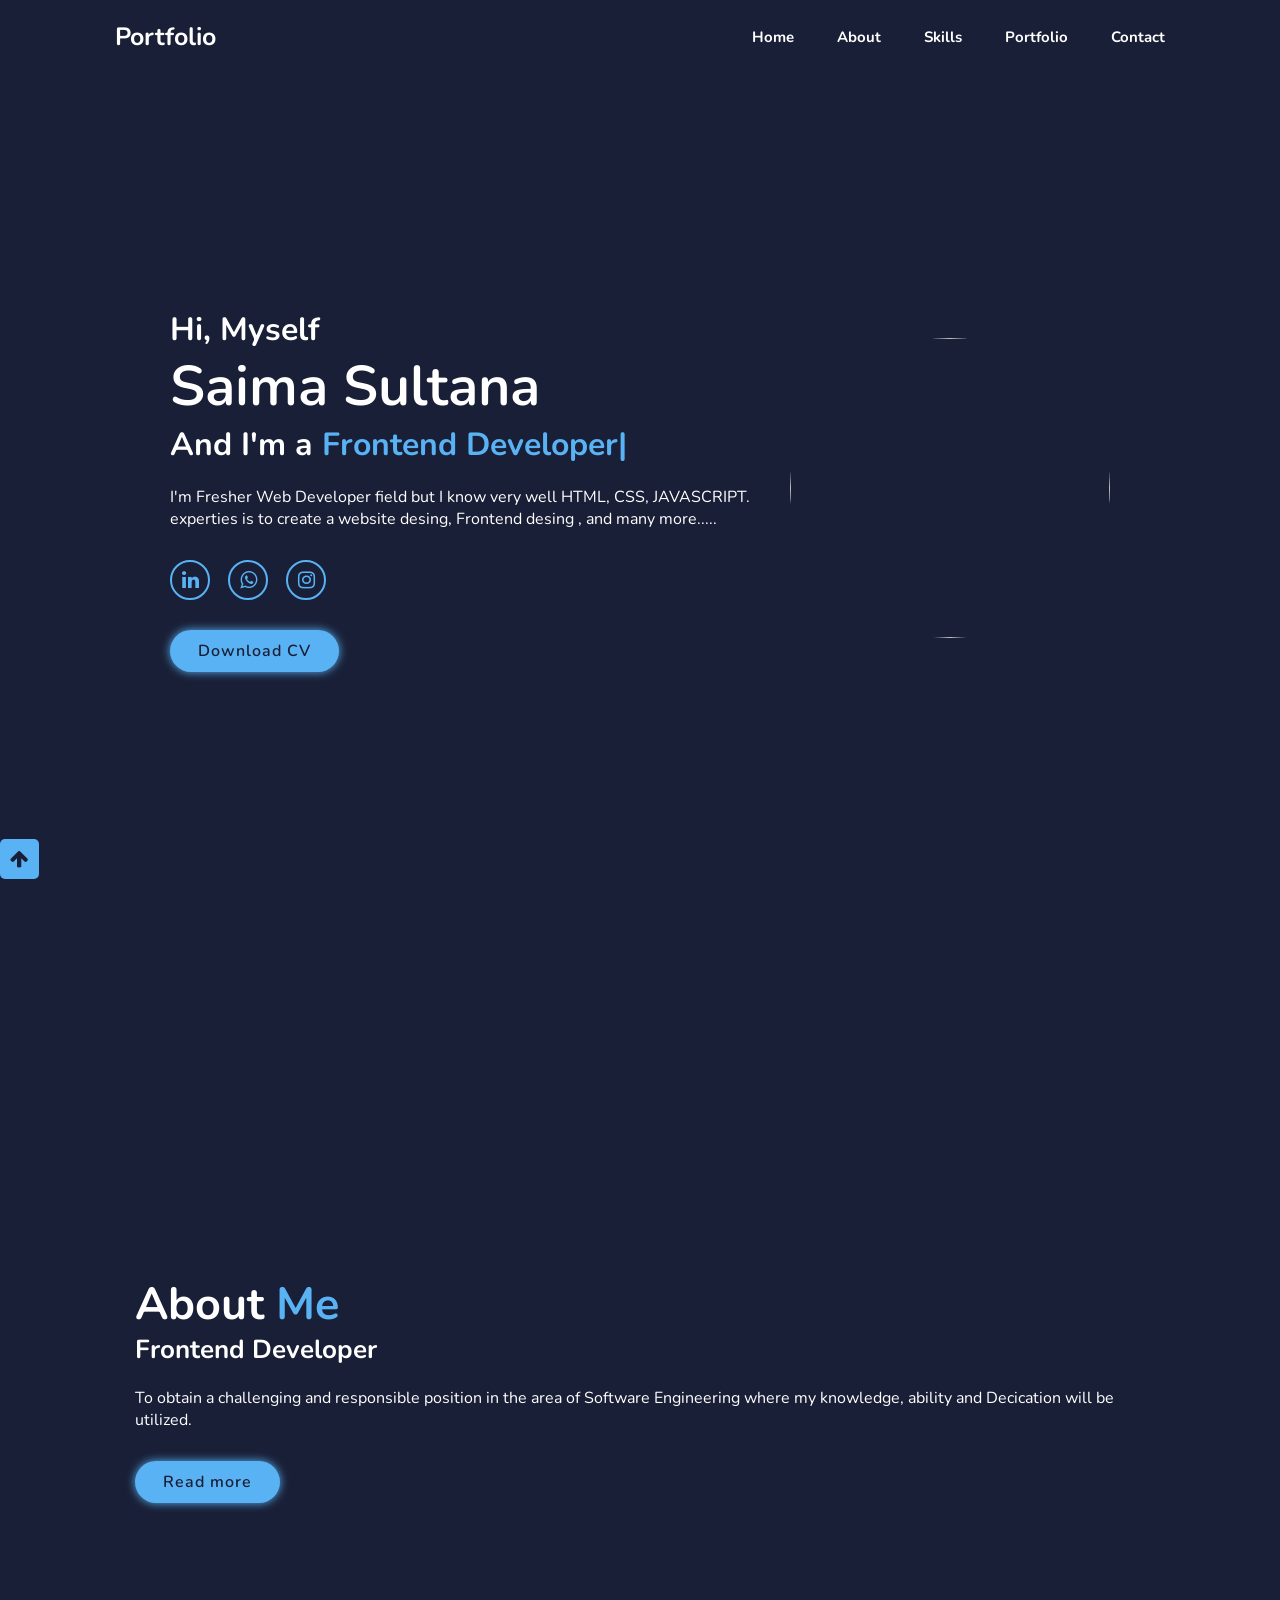
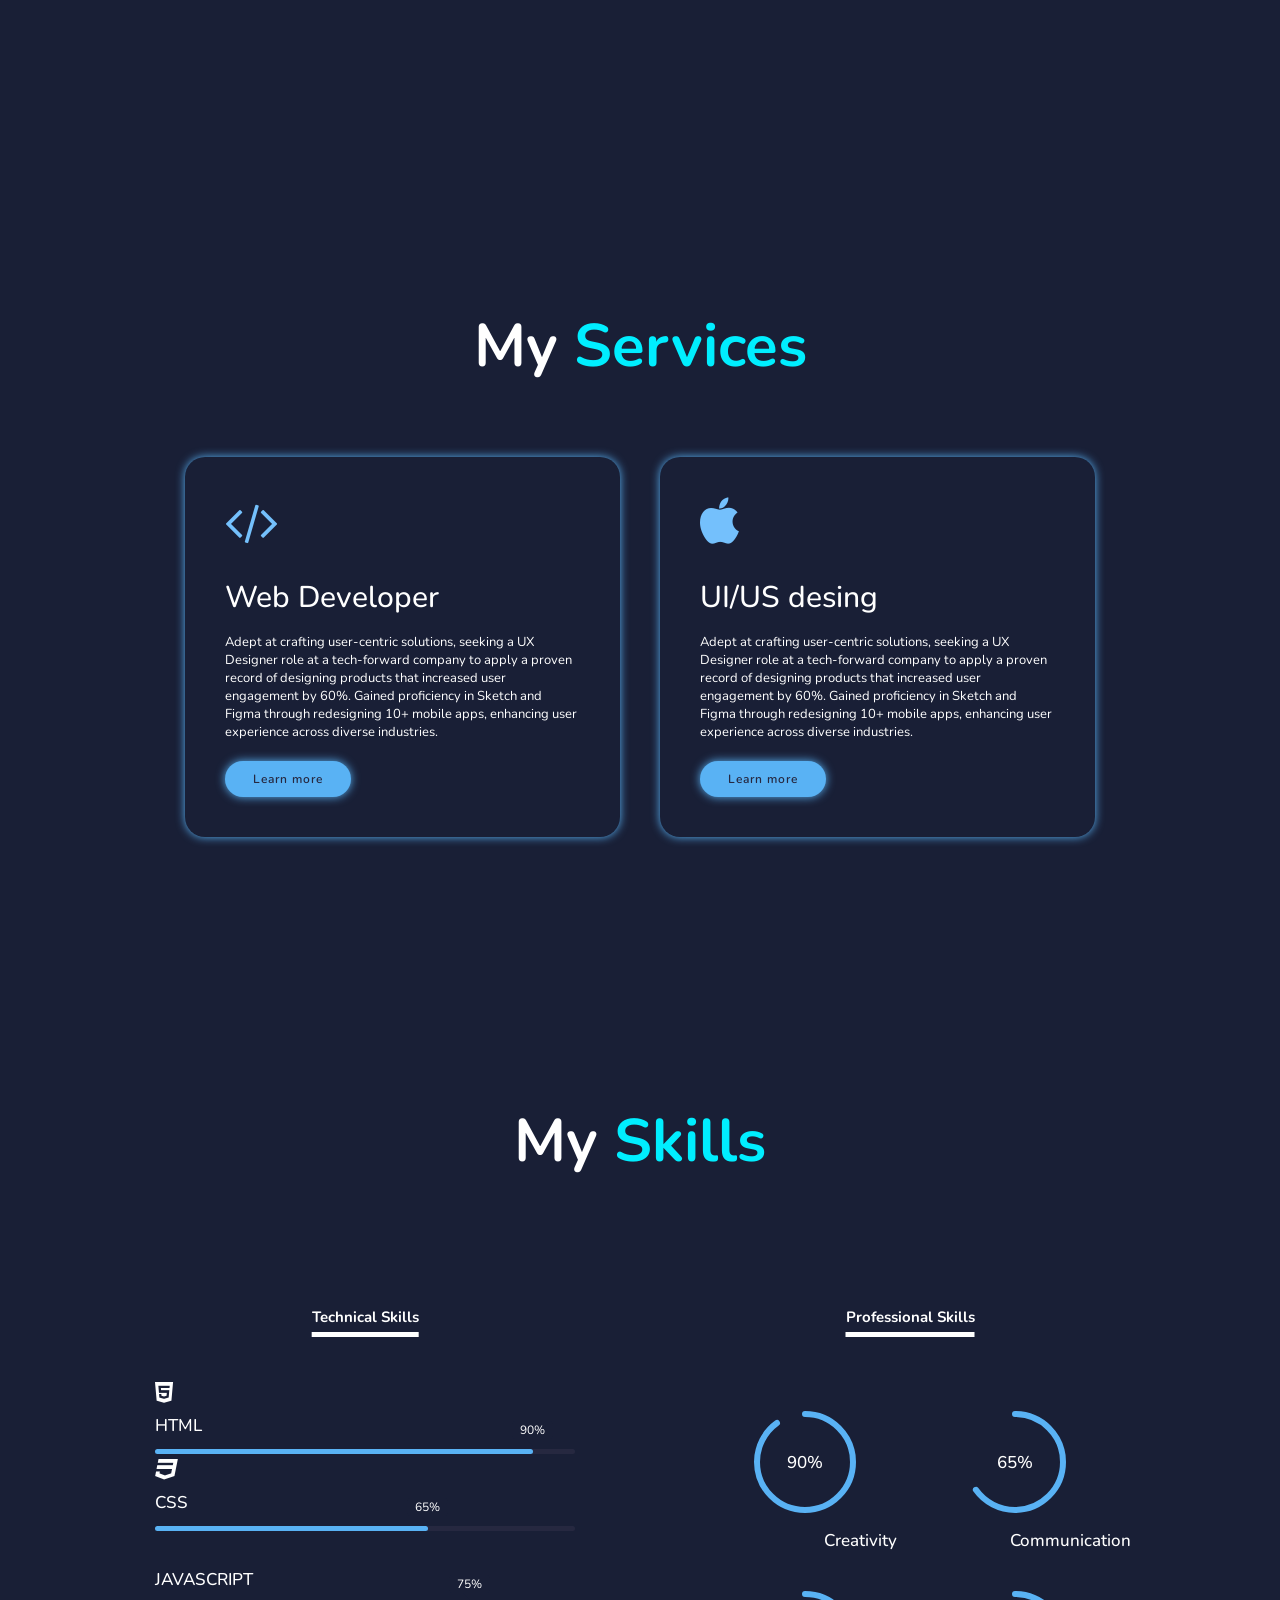
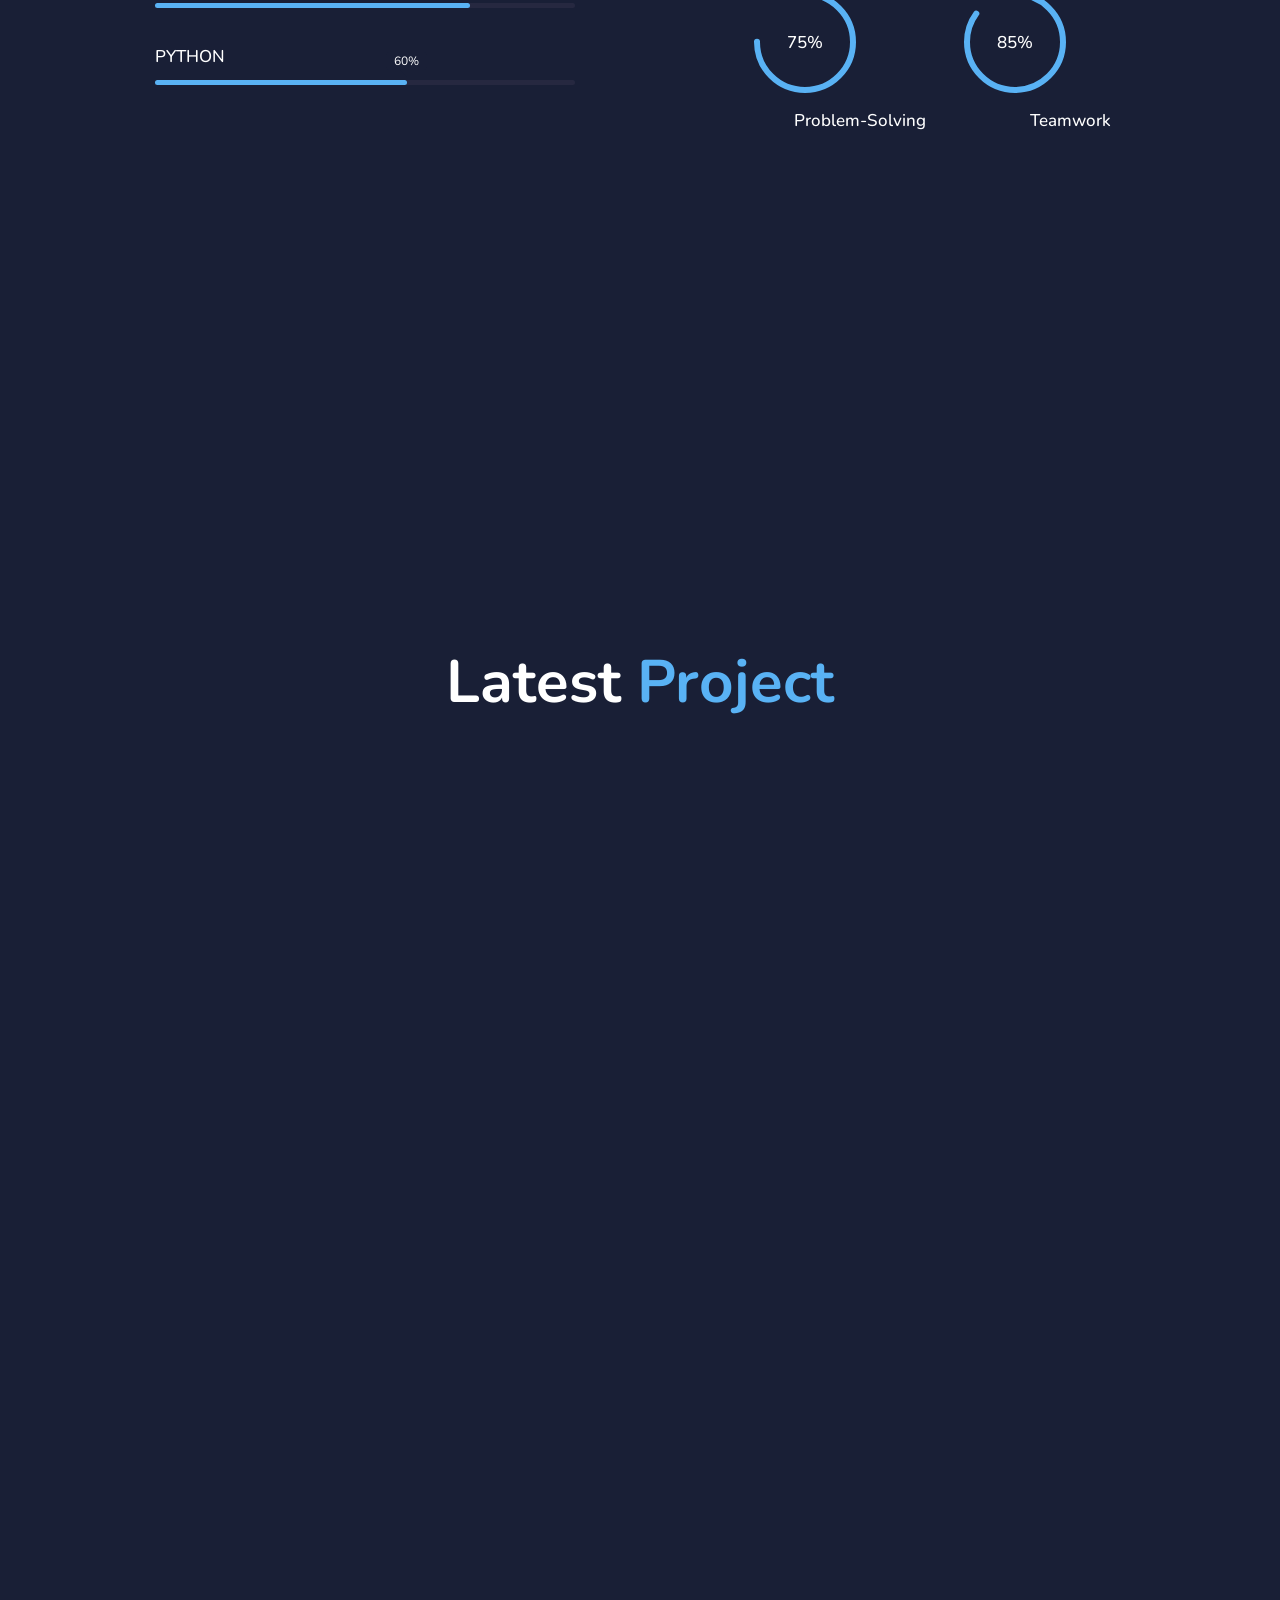
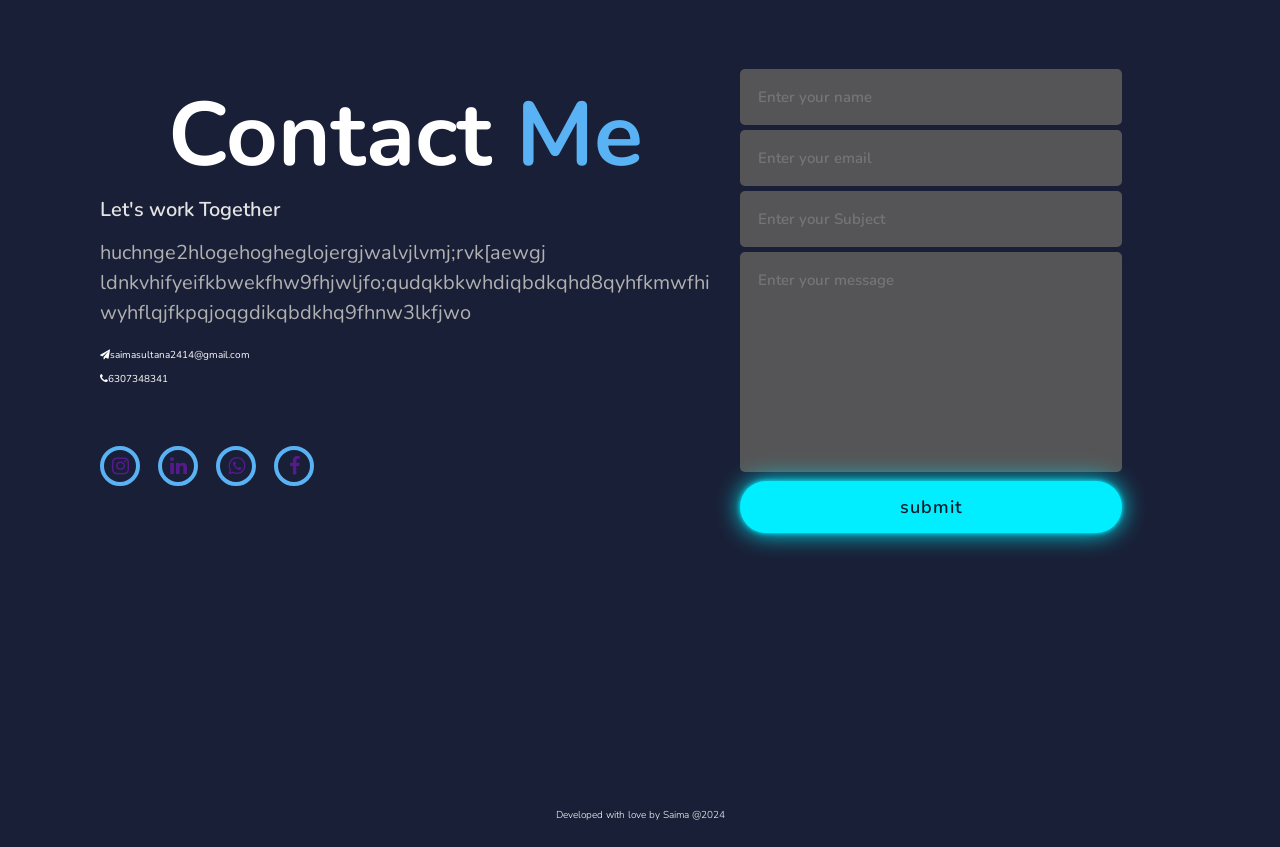
==== index.html @ 91953a27 "Add files via upload" ====
<!DOCTYPE html> 
<html lang="en">
<head>
    <meta charset="UTF-8">
    <meta name="viewport" content="width=device-width, initial-scale=1.0">
    <link rel="stylesheet" href="https://maxcdn.bootstrapcdn.com/font-awesome/4.7.0/css/font-awesome.min.css">
    <link rel="stylesheet" href="https://maxcdn.bootstrapcdn.com/font-awesome/4.7.0/css/font-awesome.min.css" integrity="sha512-Kc323vGBEqzTmouAECnVceyQqyqdsSiqLQISBL29aUW4U/M7pSPA/gEUZQqv1cwx4OnYxTxve5UMg5GT6L4JJg==" crossorigin="anonymous" referrerpolicy="no-referrer" />
    <link rel="stylesheet" href="style.css">
    <title>Personal Portfolio Website | @saimacoder</title>
</head>
<body>
    <header class="header">
        <a href="#" class="logo">Portfolio</a>
        <i class="fa fa-bars" aria-hidden="true" id="menu-icon"></i>

        <nav class="navbar">
            <a href="#home" class="active">Home</a>
            <a href="#about">About</a>
            <a href="#service">Skills</a>
            <a href="#portfolio">Portfolio</a>
            <a href="#contact">Contact</a>
        </nav>

    </header>
    
    <section class="home" id="home">
        <div class="home-content">
            <h3>Hi, Myself</h3>
            <h1>Saima Sultana</h1>
            <h3>And I'm a <span>Frontend Developer|</span></h3>
            <p>I'm Fresher Web Developer field but I know very well HTML, CSS, JAVASCRIPT.
            </br> experties is to create a website desing, Frontend desing , and many more.....</p>
            <div class="social-media">
                <a href="#"><i class="fa fa-linkedin" aria-hidden="true"></i></a>
                <a href="#"><i class="fa fa-whatsapp" aria-hidden="true"></i></a>
                <a href="#"><i class="fa fa-instagram" aria-hidden="true"></i></a>
            </div>
            <a href="#" class="btn">Download CV</a>

        </div>
        <div class="home-img">
            <img src="pic2.jpeg" alt="">

        </div>

    </section>
    <section class="about" id="about">
        <div class="about-img">
            <img src="pic2.jpeg" alt="">

        </div>

        <div class="about-content">
            <h2 class="heading">About <span>Me</span></h2>
            <h3>Frontend Developer</h3>
            <p>To obtain a challenging and responsible position in the area of Software Engineering  where my knowledge, ability  and Decication will be utilized.</p>
            <a href="#" class="btn">Read more </a>
        </div>
    </section>

    <section>
        <div class="service" id="service">
            <div class="container">
                <h1 class="sub-title">My <span>Services</span></h1>
                <div class="services-list">
                    <div>
                        <i class="fa fa-code" style="color: #74C0FC;"></i>
                        <h2>Web Developer</h2>
                        <p>Adept at crafting user-centric solutions, seeking a UX Designer role at a tech-forward company to apply a proven record of designing products that 
                            increased user engagement by 60%. Gained proficiency in Sketch and Figma through redesigning 10+ mobile apps, enhancing user experience across diverse industries.</p>
                            <a href="" class="read">Learn more</a>
                    </div>
                    <div>
                        <i class="fa fa-apple" style="color: #74C0FC;"></i>
                        <h2>UI/US desing</h2>
                        <p>Adept at crafting user-centric solutions, seeking a UX Designer role at a tech-forward company to apply a proven record of designing products that 
                            increased user engagement by 60%. Gained proficiency in Sketch and Figma through redesigning 10+ mobile apps, enhancing user experience across diverse industries.</p>
                            <a href="" class="read">Learn more</a>
                    </div>
                    <!--<div>
                        <i class="fa fa-apple" style="color: #74C0FC;"></i>
                        <h2>UI/US desing</h2>
                        <p>Adept at crafting user-centric solutions, seeking a UX Designer role at a tech-forward company to apply a proven record of designing products that 
                            increased user engagement by 60%. Gained proficiency in Sketch and Figma through redesigning 10+ mobile apps, enhancing user experience across diverse industries.</p>
                            <a href="" class="read">Learn more</a>
                    </div>-->

                </div>
            </div>
                     
        </div>
    </section>

       <h1 class="sub-title">My <span>Skills</span></h1>
    <section>
        <div class="container1" id="skill">
            <h1 class="heading1">Technical Skills</h1>
            <div class="Technical-bars">
                <div class="bar"><i class="fa fa-html5"></i>
                    <div class="info">
                        <span>HTML</span>
                    </div>
                    <div class="progress-line html">
                        <span></span>
                    </div>
                </div>
                <div class="bar"><i class="fa fa-css3"></i>
                    <div class="info">
                        <span>CSS</span>
                    </div>
                    <div class="progress-line css">
                        <span></span>
                    </div>
                </div>
                <div class="bar"><i class="fa fa-js"></i>
                    <div class="info">
                        <span>Javascript</span>
                    </div>
                    <div class="progress-line Javascript">
                        <span></span>
                    </div>
                </div>
                <div class="bar"><i class="fa fa-python"></i>
                    <div class="info">
                        <span>Python</span>
                    </div>
                    <div class="progress-line Python">
                        <span></span>
                    </div>
                </div>
            </div>
        </div>

        <div class="container1">
            <h1 class="heading1">Professional Skills</h1>
            <div class="radial-bars">
                <div class="radial-bar">
                    <svg x="0px" y="0px" viewBox="0 0 200 200">

                        <circle class="progress-bar" cx="100" cy="100" r="80"></circle>
                        <circle class="path path-1" cx="100" cy="100" r="80"></circle>
                    </svg>
                    <div class="percentage">90%</div>
                    <div class="text">Creativity</div>
                </div>
                <div class="radial-bar">
                    <svg x="0px" y="0px" viewBox="0 0 200 200">

                        <circle class="progress-bar" cx="100" cy="100" r="80"></circle>
                        <circle class="path path-2" cx="100" cy="100" r="80"></circle>
                    </svg>
                    <div class="percentage">65%</div>
                    <div class="text">Communication</div>
                </div>
                <div class="radial-bar">
                    <svg x="0px" y="0px" viewBox="0 0 200 200">

                        <circle class="progress-bar" cx="100" cy="100" r="80"></circle>
                        <circle class="path path-3" cx="100" cy="100" r="80"></circle>
                    </svg>
                    <div class="percentage">75%</div>
                    <div class="text">Problem-Solving</div>
                </div>
                <div class="radial-bar">
                    <svg x="0px" y="0px" viewBox="0 0 200 200">

                        <circle class="progress-bar" cx="100" cy="100" r="80"></circle>
                        <circle class="path path-4" cx="100" cy="100" r="80"></circle>
                    </svg>
                    <div class="percentage">85%</div>
                    <div class="text">Teamwork</div>
                </div>
            
            </div>
        </div>
       
    </section>
    <section>
    <div class="portfolio" id="project">
        <div class="main-text" id="project">
            <h2>Latest <span>Project</span></h2>

            <div class="portfolio-content">
                <div class="row">
                    <img src="13.jpg" alt="">
                    <div class="layer">
                        <h5>UI/UX Design</h5>
                        <p>Adept at crafting user-centric solutions, seeking a UX Designer role at a tech-forward company to apply a proven record of designing products that 
                            increased user engagement by 60%. Gained proficiency in Sketch and Figma through redesigning 10+ mobile apps, enhancing user experience across diverse industries</p>

                            <a href=""><i class="fa fa-external-link"  style="color: aliceblue;"></i></a>
                    </div>
                </div>
                <div class="row">
                    <img src="11.jpg" alt="">
                    <div class="layer">
                        <h5>UI/UX Design</h5>
                        <p>Adept at crafting user-centric solutions, seeking a UX Designer role at a tech-forward company to apply a proven record of designing products that 
                            increased user engagement by 60%. Gained proficiency in Sketch and Figma through redesigning 10+ mobile apps, enhancing user experience across diverse industries</p>

                            <a href=""><i class="fa fa-external-link"  style="color: aliceblue;"></i></a>
                    </div>
                </div>
                <div class="row">
                    <img src="13.jpg" alt="">
                    <div class="layer">
                        <h5>UI/UX Design</h5>
                        <p>Adept at crafting user-centric solutions, seeking a UX Designer role at a tech-forward company to apply a proven record of designing products that 
                            increased user engagement by 60%. Gained proficiency in Sketch and Figma through redesigning 10+ mobile apps, enhancing user experience across diverse industries</p>

                            <a href="#"><i class="fa fa-external-link"  style="color: aliceblue;"></i></a>
                    </div>
                </div>
            </div>
        </div>
    </div>
    </section>

    <section class="contact" id="contact">
        <div class="contact-text">
            <h2>Contact <span>Me</span></h2>
            <h4>Let's work Together</h4>
            <p>huchnge2hlogehogheglojergjwalvjlvmj;rvk[aewgj
                ldnkvhifyeifkbwekfhw9fhjwljfo;qudqkbkwhdiqbdkqhd8qyhfkmwfhi
                wyhflqjfkpqjoqgdikqbdkhq9fhnw3lkfjwo</p>
            <div class="contact-list">
                <li><i class="fa fa-paper-plane"></i>saimasultana2414@gmail.com</li>
                <li><i class="fa fa-phone"></i>6307348341</li>
            </div>
            <div class="contact-icons">
                <a href=""><i class="fa fa-instagram"></i></a>
                <a href=""><i class="fa fa-linkedin"></i></a>
                <a href=""><i class="fa fa-whatsapp"></i></a>
                <a href=""><i class="fa fa-facebook"></i></a>
            </div>
        </div>
        
        <div class="contact-form">
            <form action="">
                <input type="" placeholder="Enter your name" required>
                <input type="email" placeholder="Enter your email" required>

                <input type="" placeholder="Enter your Subject">
                <textarea name="" id="" cols="40" rows="10" placeholder="Enter your message"></textarea>
                <input type="submit" value="submit" class="send">
            </form>
        </div>

    </section>
    <div class="last-text">
        <p>Developed with love by Saima @2024</p>
    </div>
    <a href="#" class="top"><i class="fa fa-arrow-up"></i></a>


    <script src="main.js"></script>
</body>
</html>
---- style.css ----
@import url("https://fonts.googleapis.com/css2?family=Nunito:ital,wght@0,200..1000;1,200..1000&display=swap");

* {
  margin: 0;
  padding: 0;
  box-sizing: border-box;
  text-decoration: none;
  border: none;
  outline: none;
  scroll-behavior: smooth;
  font-family: "Nunito", sans-serif;
}

:root {
  --bg-color: #191f36;
  --snd-bg-color: #262840;
  --text-color: #fff;
  --main-color: #59b2f4;
}

html {
  font-size: 62.5%;
  overflow-x: hidden;
  scroll-behavior: smooth;
}

body {
  background: var(--bg-color);
  color: var(--text-color);
}

section {
  min-height: 100vh;
  padding: 10rem 9% 2rem;
}

.header {
  position: fixed;
  top: 0;
  left: 0;
  width: 100%;
  padding: 2rem 9%;
  background: var(--bg-color);
  display: flex;
  justify-content: space-between;
  align-items: center;
  z-index: 100;
}


.logo {
  font-size: 2.5rem;
  color: var(--text-color);
  font-weight: 700;
  cursor: default;
}

.navbar a {
  font-size: 1.5rem;
  color: var(--text-color);
  margin-left: 4rem;
  font-weight: 700;
}


.navbar a:hover,
.navbar a.active {
  color: var(--text-color);
}

#menu-icon {
  font-size: 3.6rem;
  color: var(--text-color);
  display: none;
}

.home {
  display: flex;
  justify-content: center;
  align-items: center;
}
.home-content h3 {
  font-size: 3.2rem;
  font-weight: 700;
}

.home-content h3:nth-of-type(2) {
  margin-bottom: 2rem;
}

span {
  color: var(--main-color);
}

.home-content h1 {
  font-size: 5.6rem;
  font-weight: 650;
  line-height: 1.3;
}

.home-img img {
  width: 25vw;
  height: 300px;
  animation: floatImage 4s ease-in-out infinite;
  border-radius: 50%;
}

@keyframes floatImage {
  0% {
    transform: translateY(0);
  }
  50% {
    transform: translateY(-2.4rem);
  }
  100% {
    transform: translateY(0);
  }
}

.home-content p {
  font-size: 1.6rem;
}

.social-media a {
  display: inline-flex;
  justify-content: center;
  align-items: center;
  width: 4rem;
  height: 4rem;
  background: transparent;
  border: 0.2rem solid var(--main-color);
  font-size: 2rem;
  border-radius: 50%;
  color: var(--main-color);
  margin: 3rem 1.5rem 3rem 0;
  transition: 0.5s ease;
}

.social-media a:hover {
  background: var(--main-color);
  color: var(--snd-bg-color);
  box-shadow: 0 0 1rem var(--main-color);
}

.btn {
  display: inline-block;
  padding: 1rem 2.8rem;
  background: var(--main-color);
  border-radius: 4rem;
  box-shadow: 0 0 1rem var(--main-color);
  font-size: 1.6rem;
  color: var(--bg-color);
  letter-spacing: 0.1rem;
  font-weight: 600;
  transition: 0.5s ease;
}

.btn:hover {
  box-shadow: none;
}

.about {
  display: flex;
  justify-content: center;
  align-items: center;
  gap: 2rem;
  background: var(--bg-color);
}
.about-img img {
  width: 35vw;
  box-shadow: 2rem;
  border-radius: 4rem;
}

.heading {
  text-align: center;
  font-size: 4.5rem;
}

.about-content h2 {
  text-align: left;
  line-height: 1.2;
}

.about-content h3 {
  font-size: 2.6rem;
}

.about-content p {
  font-size: 1.6rem;
  margin: 2rem 0 3rem;
}

#services{
  color: var(--bg-color);
  font-size: 20px;
  line-height: 1.4;
  margin-bottom: 1rem;
}

.sub-title{
  text-align: center;
  font-size: 60px;
  padding-bottom: 30px;
  
}
.sub-title span{
  color: #0ef;
}
.container{
  padding: 70px;
  padding-top: 5px;

}
.services-list{
  display: grid;
  grid-template-columns: repeat(auto-fit,minmax(250px,1fr));
  grid-gap: 40px;
  margin-top: 40px;
}
.services-list div{
  background-color: transparent;
  padding: 40px;
  font-size: 13px;
  font-weight: 13px;
  border-right: 10px;
  border-radius: 20px;
  transition: background 0.5s, transform 0.5s;
  box-shadow: 0 0 1rem var(--main-color);

}
.services-list div i{
  font-size: 50px;
  margin-bottom: 30px;
}
.services-list div h2{
  font-size: 30px;
  font-weight: 500;
  margin-bottom: 15px;
}
.services-list div a{
  text-decoration: none;
  color:var(--snd-bg-color);
  font-size: 12px;
  margin-top: 20px;
  display: inline-flex;;
}
.read{
  display: inline-block;
  padding: 1rem 2.8rem;
  background: var(--main-color);
  border-radius: 4rem;
  box-shadow: 0 0 1rem var(--main-color);
  font-size: 1.6rem;
  color: var(--bg-color);
  letter-spacing: 0.1rem;
  font-weight: 600;
  transition: 0.5s ease;
}
.read:hover{
  box-shadow: none;
}
.services-list div:hover{
  transform: translateY(-10px);
}

section{
  display: grid;
  grid-template-columns: repeat(auto-fit,minmax(250px,1fr));
  grid-gap: 40px;
  
}
.container1{
  width: 600px; 
  height: 500px;
  padding: 75px 90px;
  margin-left: -50px;
  margin-top: -80px;

 

}
.heading1{
  text-align: center;
  text-decoration: underline;
  text-underline-offset: 10px;
  text-decoration-thickness: 5px;
  margin-bottom: 50px;
  
}
.bar{
  font-size: 23px;
}
.Technical-bars  .bar{
  margin-top: 40px 0;
}
.Technical-bars .bar:first-child{
  margin-top: 0;
}
.Technical-bars .bar:last-child{
  margin-bottom: 0;
}
.Technical-bars .bar .info{
  margin-bottom: 10px;
}
.Technical-bars .bar .info span{
  font-size: 17px;
  font-weight: 500;
  text-transform: uppercase;
  animation: showText 0.5s 1s linear forwards;
  color:var(--text-color);
  opacity: 0;
  
}
.Technical-bars .bar .progress-line{
  position: relative;
  border-radius: 10px;
  width: 100%;
  height: 5px;
  background-color:var(--snd-bg-color);
  animation: animate 1s cubic-bezier(1,0,0.5,1) forwards;
  transform: scaleX(0);
  transform-origin: left;
  
}
@keyframes animate{
  100%{ 
    transform: scaleX(1);
  }
}
.Technical-bars .bar .progress-line span{
  height: 100%;
  background-color:var(--main-color);
  position: absolute;
  border-radius: 10px;
  animation: animate 1s 1s cubic-bezier(1,0,0.5,1) forwards;
  transform: scaleX(0);
  transform-origin: left;
}
.progress-line.html span{
  width: 90%;
}
.progress-line.css span{
  width: 65%;
}
.progress-line.Javascript span{
  width: 75%;
}
.progress-line.Python span{
  width: 60%;
}
.progress-line span::after{
  position: absolute;
  padding: 1px 8px;
  background-color: var(--bg-color);
  color: var(--text-color);
  font-size: 12px;
  border-radius: 3px;
  top: -28px;
  right: -20px;
  animation: showText 0.5s 1.5s linear forwards;
  opacity: 0;
}
.progress-line.html span::after{
  content: "90%";
}
.progress-line.css span::after{
  content: "65%";
}
.progress-line.Javascript span::after{
  content: "75%";
}
.progress-line.Python span::after{
  content: "60%";
}
.progress-line span::before{
  content: "";
  position: absolute;
  width: 0;
  height: 0;
  border: 7px solid transparent;
  border-bottom-width: 0px;
  border-right-width: 0px;
  border-top-color:var(--bg-color);
  top: -10px;
  right: 0;
  animation: showText 0.5s 1.5s linear forwards;
  opacity: 0;
}
@keyframes showText{
  100%{
    opacity: 1;
  }
}
.radial-bars{
  width: 100%;
  display: flex;
  flex-wrap: wrap;
  justify-content: space-evenly;
  align-items: flex-start;
}
.radial-bars .radial-bar{
  width: 50%;
  height:170px;
  margin-bottom: 10px;
  position: relative;
}
.radial-bars .radial-bar svg{
  position: absolute;
  top: 50%;
  left: 50%;
  transform: translate(-50%, -50%) rotate(-90deg);
  width: 120px;
  height: 160px;
}
.radial-bars .radial-bar .progress-bar{
  stroke-width: 10;
  stop-color:black;
  fill: transparent;
  stroke-dasharray: 502;
  stroke-dashoffset: 502;
  stroke-linecap: round;
  animation: animate-bar 1s linear forwards;
}
@keyframes animate-bar{
  100%{
    stroke-dashoffset: -1;
  }
}
.path{
  stroke-width: 10;
  stroke: var(--main-color);
  fill: transparent;
  stroke-dasharray: 502;
  stroke-dashoffset: 502;
  stroke-linecap: round;

}
.path-1{animation: animate-path1 1s 1s linear forwards;}
.path-2{animation: animate-path2 1s 1s linear forwards;}
.path-3{animation: animate-path3 1s 1s linear forwards;}
.path-4{animation: animate-path4 1s 1s linear forwards;}

@keyframes animate-path1{
  100%{
    stroke-dashoffset: 50;;
  }
}
@keyframes animate-path2{
  100%{
    stroke-dashoffset: 175;;
  }
}
@keyframes animate-path3{
  100%{
    stroke-dashoffset: 125;;
  }
}
@keyframes animate-path4{
  100%{
    stroke-dashoffset: 75;;
  }
}
.radial-bar .percentage{
  position: absolute;
  top: 50%;
  left: 50%;
  transform: translate(-50%, -50%);
  font-size: 17px;
  font-weight: 500;
  animation: showText 0.5s 1s linear forwards;
  opacity: 0;
}
.radial-bar .text{
  width: 100%;
  position: absolute;
  text-align: center;
  left: 50%;
  bottom: -5px;
  transform: translate(-50px);
  font-size: 17px;
  font-weight: 500;
  animation: showText 0.5s 1s linear forwards;
  opacity: 0;
}
.main-text{
  padding-top: 20px;
  margin-top: 20px;
}
.main-text h2{
  font-size: 60px;
  line-height: 1;
  text-align: center;
  
}
.main-text h2 span{
  color: var(--main-color);
}
.portfolio-content{
  display: grid;
  grid-template-columns: repeat(auto-fit, minmax(349px, auto));
}
.row{
  position: relative;
  overflow: hidden;
  border-radius: 8px;
  cursor: pointer;
}
.row img{
  width: 100%;
  border-radius: 8px;
  display: block;
  transition:transform 0.5s;
  padding-top: 20px;
}
.layer{
  width: 100%;
  height: 0;
  background: linear-gradient(rgba(0,0,0,0.1),#0ef);
  position: absolute;
  border-radius: 8px;
  left: 0;
  bottom: 0;
  overflow: hidden;
  display: flex;
  flex-direction: column;
  align-items: center;
  justify-content: center;
  text-align: center;
  padding: 0 40px;
  transition: height 0.5s;
}
.layer h5{
  color: var(--bg-color);
  font-size: 20px;
  font-weight: 600;
  margin-bottom: 15px;
}
.layer p{
  color: var(--bg-color0);
  font-size: 1rem;
  line-height: 1.8;
}
.layer i{
  color: #ff004f;
  margin: 20px;
  font-size: 20px;
  background: var(--text-color);
  width: 60px;
  height: 60px;
  display: flex;
  align-items: center;
  justify-content: center;
  border-radius: 50%;
}
.row:hover img{
  transform: scale(1.1);
}
.row:hover .layer{
  height: 100%;
}
.contact{
  display: grid;
  grid-template-columns: repeat(2, 1fr);
  align-items: center;
  gap: 3rem;
  padding-left: 100px;
  margin-top: 1px;
}
.contact-text h2{
  font-size: 90px;
  line-height: 1;
  text-align:center;
}
.contact-text h2 span{
  color: var(--main-color);
}
.contact-text h4{
  margin: 15px 0;
  color: rgb(228, 228,228);
  font-size: 20px;
  font-weight: 600;
}
.contact-text p{
  color: rgb(177, 177, 177);
  font-size: 20px;
  line-height: 30px;
  margin-bottom: 2rem;
}
.contact-list{
  margin-bottom: 3rem;
}
.contact-list li{
  margin-bottom: 10px;
  display: block;
}
.contact-list li{
  margin-bottom: 10px;
  display: block;
}
.conatact-list  i{
  display: inline-block;
  color:var(--main-color);
  font-size: 30px;
  font-weight: 600;
  transition: all .40s ease;
}
.contact-list li a:hover{
  transform: scale(1.01) translateY(-5px);
  color:var(--main-color);
}
.contact-icons i{
  display: inline-flex;
  justify-content: center;
  align-items: center;
  width: 40px;
  height: 40px;
  background: transparent;
  border: 4px solid var(--main-color);
  border-radius: 50%;
  font-size: 20px;
  text-decoration: none;
  margin: 30px 15px 30px 0 ;
  transition: .5s ease;
  opacity: 1;
  animation: slideLeft 1s ease forwards;
  animation-delay: calc(.2s * var(--i));
}
.contact-icons i:hover{
  background: var(--main-color);
  color: var(--bg-color);
  box-shadow: 0 0 20px var(--main-color);
}
.contact-form form{
  position: relative;
}
.contact-form form input,form textarea{
  border: none;
  outline: none;
  width: 90%;
  padding: 18px;
  background: #555557;
  color: var(--bg-color);
  font-size: 1.5rem;
  font-weight: 600;
  margin-bottom: 0.5rem;
  border-radius: 0.5rem;

}
.contact-form textarea{
  resize: none;
  height: 220px;

}
.contact-form form .send{
  display: inline-block;
  padding: 14px 60px;
  background: #0ef;
  border-radius: 40px;
  font-size: 18px;
  color: #081b29;
  letter-spacing: 1px;
  text-decoration: none;
  font-weight: 600;
  opacity: 1;
  animation: slideTop 1s ease forwards;
  animation-delay: 2s;
  box-shadow: 0 0 5px #0ef,
  0 0 25px #0ef;
}
.contact-form form .send:hover{
  box-shadow: none;
}
.last-text p{
  width: 100%;
  text-align: center;
  padding: 25px 0;
  background: rbg(7,85, 91);
  font-weight: 300;
  margin-top: 70px;
}
.top{
  position: fixed;
  bottom: 2.1rem;
  right: 2,1rem;
}
.top i{
  color: var(--bg-color);
  background: var(--main-color);
  font-size: 20px;
  padding: 10px;
  border-radius: 0.5rem;
}
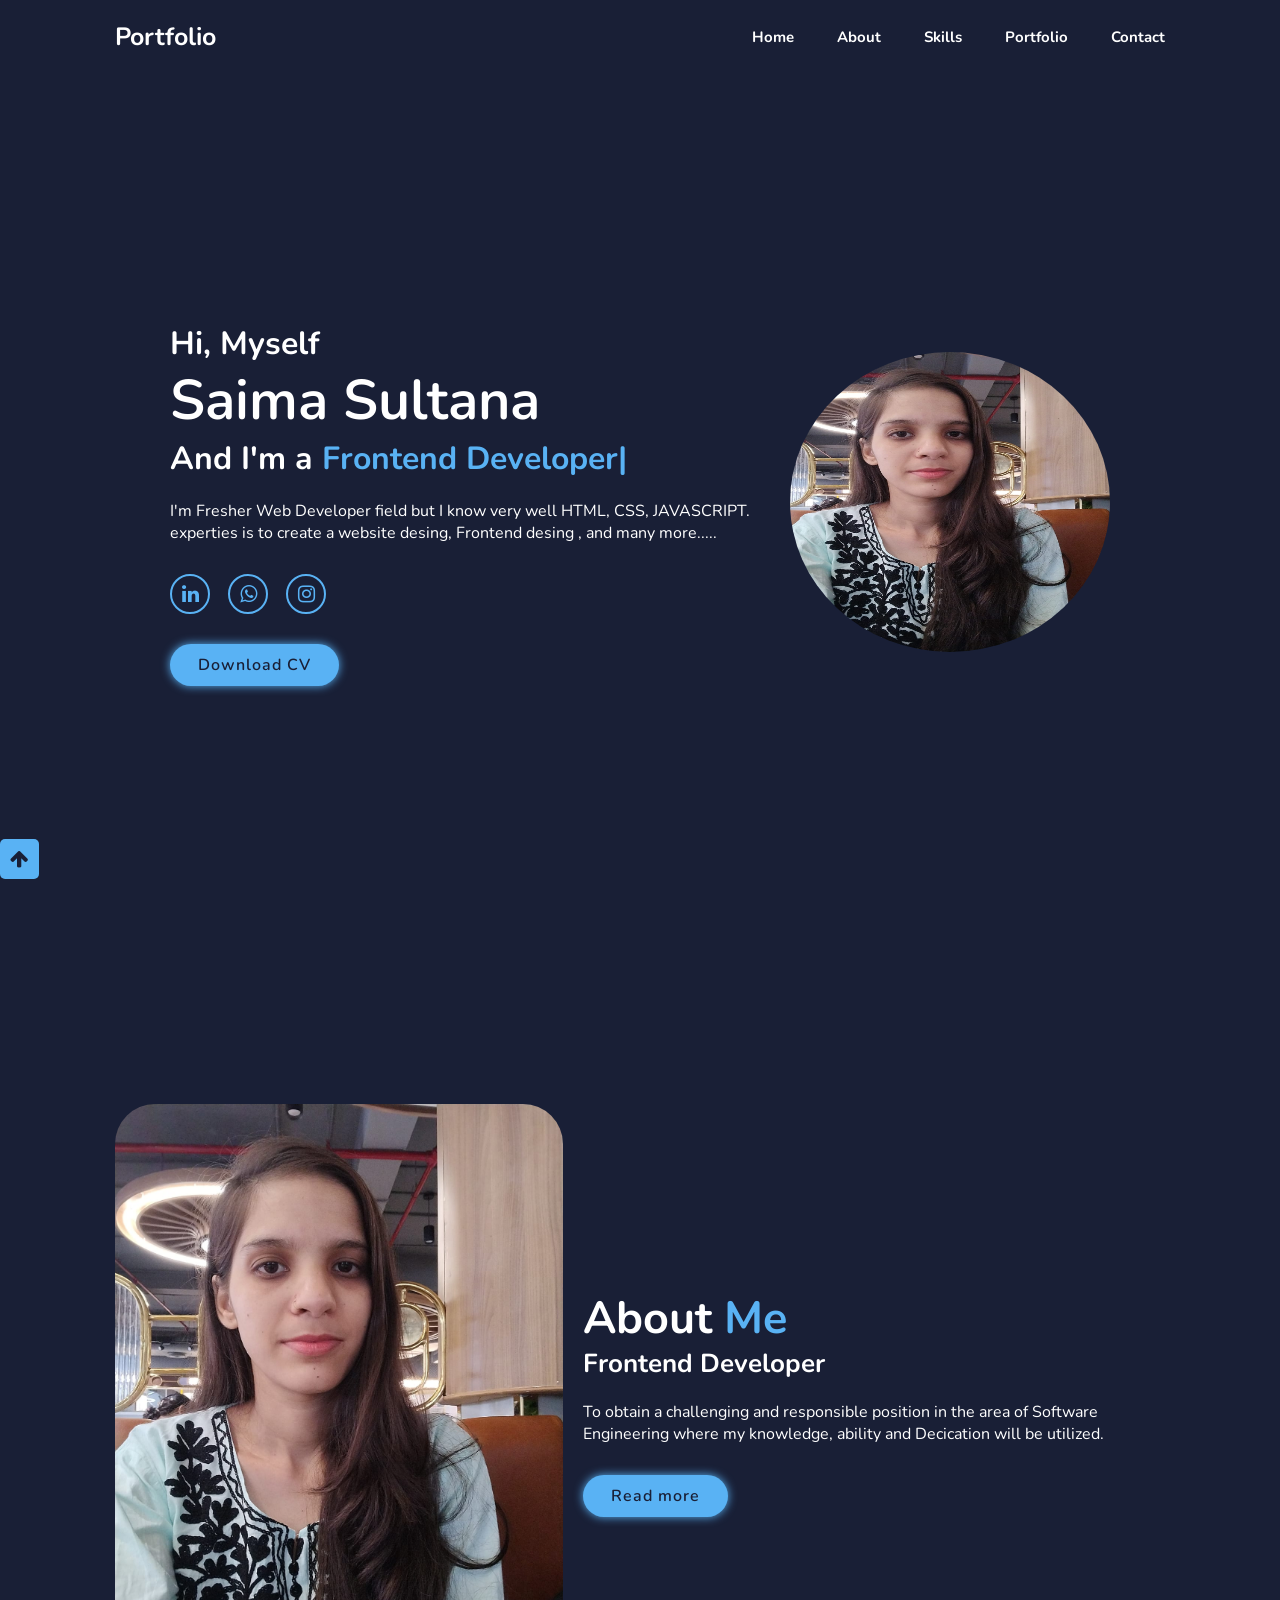
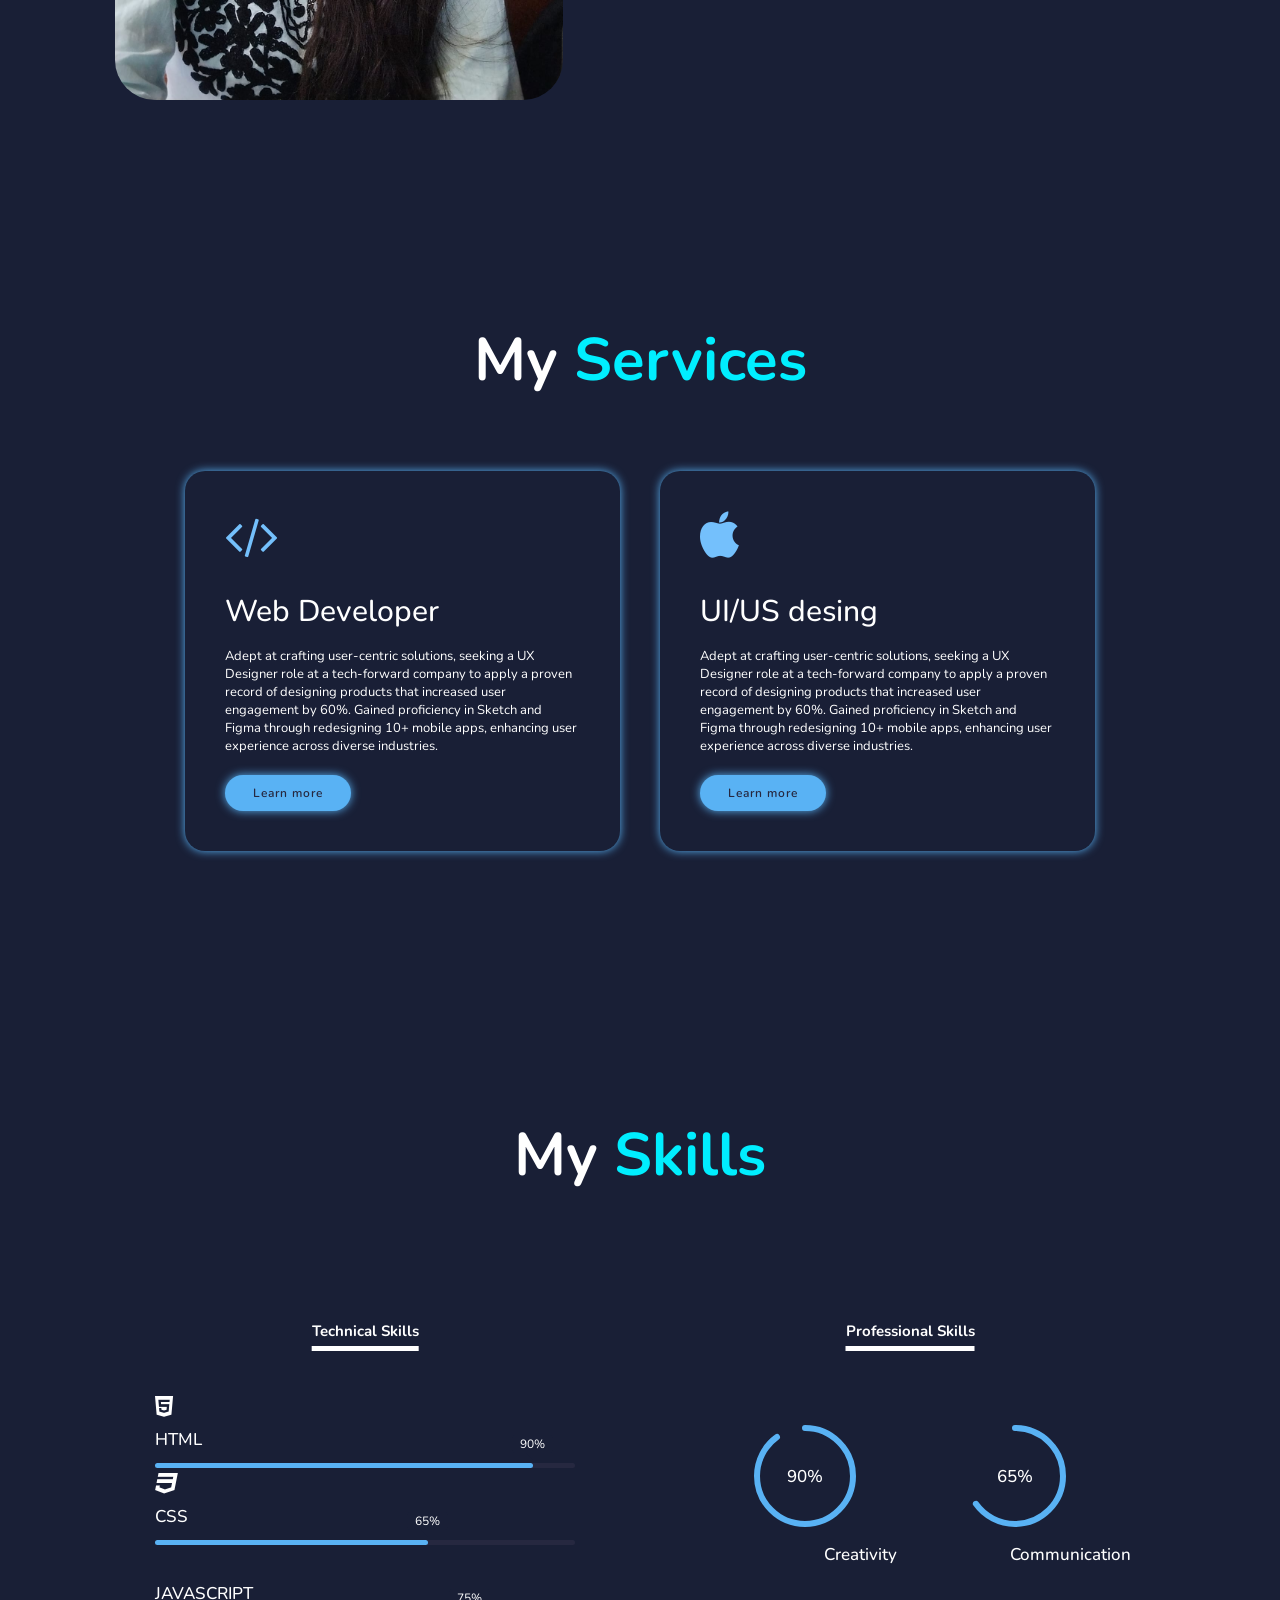
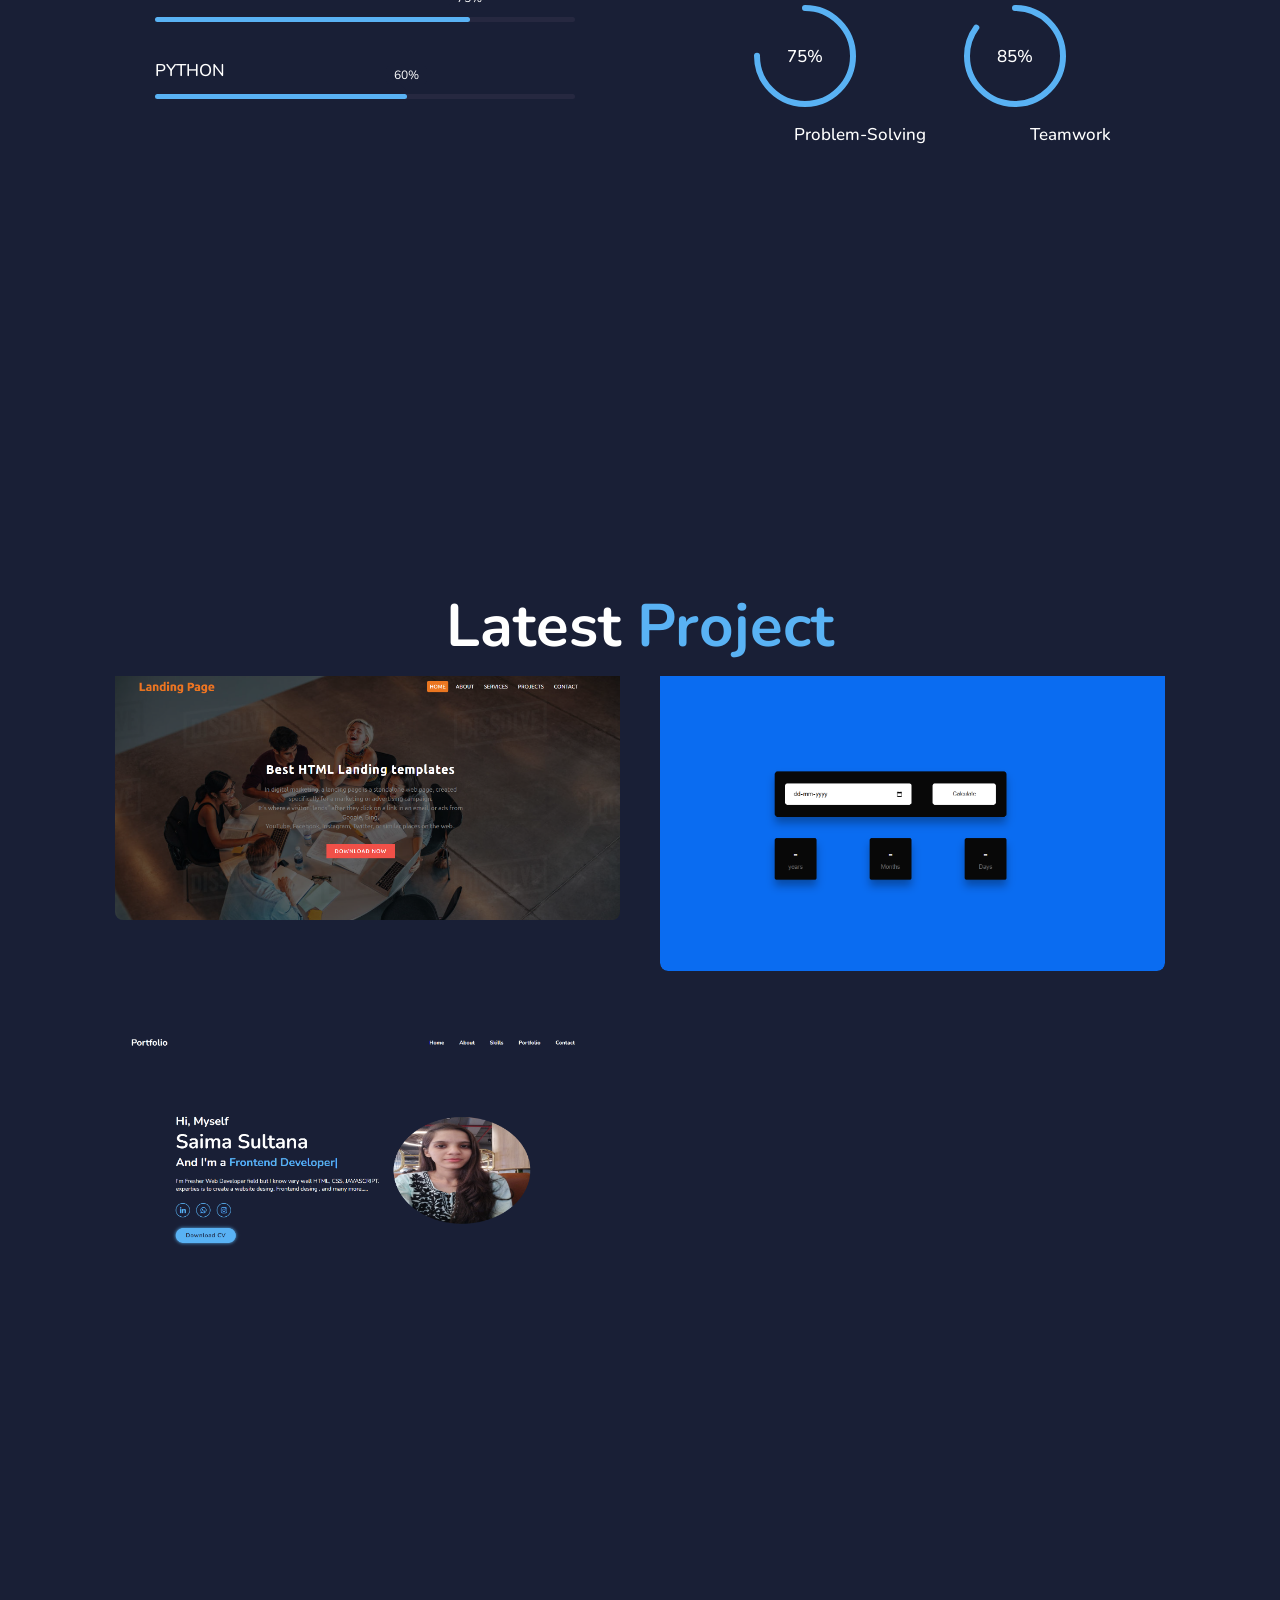
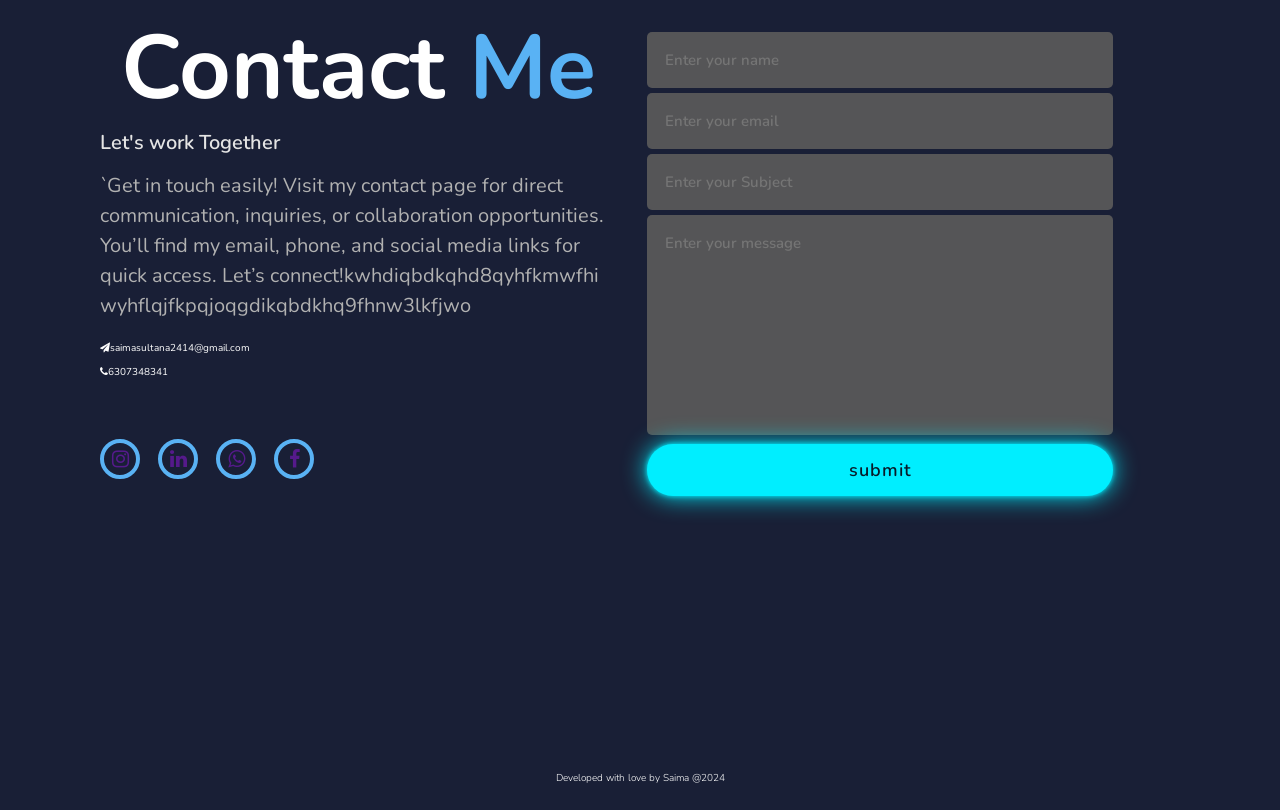
==== commit bbf7c11d: "Reinitialized project" ====
--- a/index.html
+++ b/index.html
@@ -1,258 +1,263 @@
-<!DOCTYPE html> 
-<html lang="en">
-<head>
-    <meta charset="UTF-8">
-    <meta name="viewport" content="width=device-width, initial-scale=1.0">
-    <link rel="stylesheet" href="https://maxcdn.bootstrapcdn.com/font-awesome/4.7.0/css/font-awesome.min.css">
-    <link rel="stylesheet" href="https://maxcdn.bootstrapcdn.com/font-awesome/4.7.0/css/font-awesome.min.css" integrity="sha512-Kc323vGBEqzTmouAECnVceyQqyqdsSiqLQISBL29aUW4U/M7pSPA/gEUZQqv1cwx4OnYxTxve5UMg5GT6L4JJg==" crossorigin="anonymous" referrerpolicy="no-referrer" />
-    <link rel="stylesheet" href="style.css">
-    <title>Personal Portfolio Website | @saimacoder</title>
-</head>
-<body>
-    <header class="header">
-        <a href="#" class="logo">Portfolio</a>
-        <i class="fa fa-bars" aria-hidden="true" id="menu-icon"></i>
-
-        <nav class="navbar">
-            <a href="#home" class="active">Home</a>
-            <a href="#about">About</a>
-            <a href="#service">Skills</a>
-            <a href="#portfolio">Portfolio</a>
-            <a href="#contact">Contact</a>
-        </nav>
-
-    </header>
-    
-    <section class="home" id="home">
-        <div class="home-content">
-            <h3>Hi, Myself</h3>
-            <h1>Saima Sultana</h1>
-            <h3>And I'm a <span>Frontend Developer|</span></h3>
-            <p>I'm Fresher Web Developer field but I know very well HTML, CSS, JAVASCRIPT.
-            </br> experties is to create a website desing, Frontend desing , and many more.....</p>
-            <div class="social-media">
-                <a href="#"><i class="fa fa-linkedin" aria-hidden="true"></i></a>
-                <a href="#"><i class="fa fa-whatsapp" aria-hidden="true"></i></a>
-                <a href="#"><i class="fa fa-instagram" aria-hidden="true"></i></a>
-            </div>
-            <a href="#" class="btn">Download CV</a>
-
-        </div>
-        <div class="home-img">
-            <img src="pic2.jpeg" alt="">
-
-        </div>
-
-    </section>
-    <section class="about" id="about">
-        <div class="about-img">
-            <img src="pic2.jpeg" alt="">
-
-        </div>
-
-        <div class="about-content">
-            <h2 class="heading">About <span>Me</span></h2>
-            <h3>Frontend Developer</h3>
-            <p>To obtain a challenging and responsible position in the area of Software Engineering  where my knowledge, ability  and Decication will be utilized.</p>
-            <a href="#" class="btn">Read more </a>
-        </div>
-    </section>
-
-    <section>
-        <div class="service" id="service">
-            <div class="container">
-                <h1 class="sub-title">My <span>Services</span></h1>
-                <div class="services-list">
-                    <div>
-                        <i class="fa fa-code" style="color: #74C0FC;"></i>
-                        <h2>Web Developer</h2>
-                        <p>Adept at crafting user-centric solutions, seeking a UX Designer role at a tech-forward company to apply a proven record of designing products that 
-                            increased user engagement by 60%. Gained proficiency in Sketch and Figma through redesigning 10+ mobile apps, enhancing user experience across diverse industries.</p>
-                            <a href="" class="read">Learn more</a>
-                    </div>
-                    <div>
-                        <i class="fa fa-apple" style="color: #74C0FC;"></i>
-                        <h2>UI/US desing</h2>
-                        <p>Adept at crafting user-centric solutions, seeking a UX Designer role at a tech-forward company to apply a proven record of designing products that 
-                            increased user engagement by 60%. Gained proficiency in Sketch and Figma through redesigning 10+ mobile apps, enhancing user experience across diverse industries.</p>
-                            <a href="" class="read">Learn more</a>
-                    </div>
-                    <!--<div>
-                        <i class="fa fa-apple" style="color: #74C0FC;"></i>
-                        <h2>UI/US desing</h2>
-                        <p>Adept at crafting user-centric solutions, seeking a UX Designer role at a tech-forward company to apply a proven record of designing products that 
-                            increased user engagement by 60%. Gained proficiency in Sketch and Figma through redesigning 10+ mobile apps, enhancing user experience across diverse industries.</p>
-                            <a href="" class="read">Learn more</a>
-                    </div>-->
-
-                </div>
-            </div>
-                     
-        </div>
-    </section>
-
-       <h1 class="sub-title">My <span>Skills</span></h1>
-    <section>
-        <div class="container1" id="skill">
-            <h1 class="heading1">Technical Skills</h1>
-            <div class="Technical-bars">
-                <div class="bar"><i class="fa fa-html5"></i>
-                    <div class="info">
-                        <span>HTML</span>
-                    </div>
-                    <div class="progress-line html">
-                        <span></span>
-                    </div>
-                </div>
-                <div class="bar"><i class="fa fa-css3"></i>
-                    <div class="info">
-                        <span>CSS</span>
-                    </div>
-                    <div class="progress-line css">
-                        <span></span>
-                    </div>
-                </div>
-                <div class="bar"><i class="fa fa-js"></i>
-                    <div class="info">
-                        <span>Javascript</span>
-                    </div>
-                    <div class="progress-line Javascript">
-                        <span></span>
-                    </div>
-                </div>
-                <div class="bar"><i class="fa fa-python"></i>
-                    <div class="info">
-                        <span>Python</span>
-                    </div>
-                    <div class="progress-line Python">
-                        <span></span>
-                    </div>
-                </div>
-            </div>
-        </div>
-
-        <div class="container1">
-            <h1 class="heading1">Professional Skills</h1>
-            <div class="radial-bars">
-                <div class="radial-bar">
-                    <svg x="0px" y="0px" viewBox="0 0 200 200">
-
-                        <circle class="progress-bar" cx="100" cy="100" r="80"></circle>
-                        <circle class="path path-1" cx="100" cy="100" r="80"></circle>
-                    </svg>
-                    <div class="percentage">90%</div>
-                    <div class="text">Creativity</div>
-                </div>
-                <div class="radial-bar">
-                    <svg x="0px" y="0px" viewBox="0 0 200 200">
-
-                        <circle class="progress-bar" cx="100" cy="100" r="80"></circle>
-                        <circle class="path path-2" cx="100" cy="100" r="80"></circle>
-                    </svg>
-                    <div class="percentage">65%</div>
-                    <div class="text">Communication</div>
-                </div>
-                <div class="radial-bar">
-                    <svg x="0px" y="0px" viewBox="0 0 200 200">
-
-                        <circle class="progress-bar" cx="100" cy="100" r="80"></circle>
-                        <circle class="path path-3" cx="100" cy="100" r="80"></circle>
-                    </svg>
-                    <div class="percentage">75%</div>
-                    <div class="text">Problem-Solving</div>
-                </div>
-                <div class="radial-bar">
-                    <svg x="0px" y="0px" viewBox="0 0 200 200">
-
-                        <circle class="progress-bar" cx="100" cy="100" r="80"></circle>
-                        <circle class="path path-4" cx="100" cy="100" r="80"></circle>
-                    </svg>
-                    <div class="percentage">85%</div>
-                    <div class="text">Teamwork</div>
-                </div>
-            
-            </div>
-        </div>
-       
-    </section>
-    <section>
-    <div class="portfolio" id="project">
-        <div class="main-text" id="project">
-            <h2>Latest <span>Project</span></h2>
-
-            <div class="portfolio-content">
-                <div class="row">
-                    <img src="13.jpg" alt="">
-                    <div class="layer">
-                        <h5>UI/UX Design</h5>
-                        <p>Adept at crafting user-centric solutions, seeking a UX Designer role at a tech-forward company to apply a proven record of designing products that 
-                            increased user engagement by 60%. Gained proficiency in Sketch and Figma through redesigning 10+ mobile apps, enhancing user experience across diverse industries</p>
-
-                            <a href=""><i class="fa fa-external-link"  style="color: aliceblue;"></i></a>
-                    </div>
-                </div>
-                <div class="row">
-                    <img src="11.jpg" alt="">
-                    <div class="layer">
-                        <h5>UI/UX Design</h5>
-                        <p>Adept at crafting user-centric solutions, seeking a UX Designer role at a tech-forward company to apply a proven record of designing products that 
-                            increased user engagement by 60%. Gained proficiency in Sketch and Figma through redesigning 10+ mobile apps, enhancing user experience across diverse industries</p>
-
-                            <a href=""><i class="fa fa-external-link"  style="color: aliceblue;"></i></a>
-                    </div>
-                </div>
-                <div class="row">
-                    <img src="13.jpg" alt="">
-                    <div class="layer">
-                        <h5>UI/UX Design</h5>
-                        <p>Adept at crafting user-centric solutions, seeking a UX Designer role at a tech-forward company to apply a proven record of designing products that 
-                            increased user engagement by 60%. Gained proficiency in Sketch and Figma through redesigning 10+ mobile apps, enhancing user experience across diverse industries</p>
-
-                            <a href="#"><i class="fa fa-external-link"  style="color: aliceblue;"></i></a>
-                    </div>
-                </div>
-            </div>
-        </div>
-    </div>
-    </section>
-
-    <section class="contact" id="contact">
-        <div class="contact-text">
-            <h2>Contact <span>Me</span></h2>
-            <h4>Let's work Together</h4>
-            <p>huchnge2hlogehogheglojergjwalvjlvmj;rvk[aewgj
-                ldnkvhifyeifkbwekfhw9fhjwljfo;qudqkbkwhdiqbdkqhd8qyhfkmwfhi
-                wyhflqjfkpqjoqgdikqbdkhq9fhnw3lkfjwo</p>
-            <div class="contact-list">
-                <li><i class="fa fa-paper-plane"></i>saimasultana2414@gmail.com</li>
-                <li><i class="fa fa-phone"></i>6307348341</li>
-            </div>
-            <div class="contact-icons">
-                <a href=""><i class="fa fa-instagram"></i></a>
-                <a href=""><i class="fa fa-linkedin"></i></a>
-                <a href=""><i class="fa fa-whatsapp"></i></a>
-                <a href=""><i class="fa fa-facebook"></i></a>
-            </div>
-        </div>
-        
-        <div class="contact-form">
-            <form action="">
-                <input type="" placeholder="Enter your name" required>
-                <input type="email" placeholder="Enter your email" required>
-
-                <input type="" placeholder="Enter your Subject">
-                <textarea name="" id="" cols="40" rows="10" placeholder="Enter your message"></textarea>
-                <input type="submit" value="submit" class="send">
-            </form>
-        </div>
-
-    </section>
-    <div class="last-text">
-        <p>Developed with love by Saima @2024</p>
-    </div>
-    <a href="#" class="top"><i class="fa fa-arrow-up"></i></a>
-
-
-    <script src="main.js"></script>
-</body>
+<!DOCTYPE html> 
+<html lang="en">
+<head>
+    <meta charset="UTF-8">
+    <meta name="viewport" content="width=device-width, initial-scale=1.0">
+    <link rel="stylesheet" href="https://maxcdn.bootstrapcdn.com/font-awesome/4.7.0/css/font-awesome.min.css">
+    <link rel="stylesheet" href="https://maxcdn.bootstrapcdn.com/font-awesome/4.7.0/css/font-awesome.min.css" integrity="sha512-Kc323vGBEqzTmouAECnVceyQqyqdsSiqLQISBL29aUW4U/M7pSPA/gEUZQqv1cwx4OnYxTxve5UMg5GT6L4JJg==" crossorigin="anonymous" referrerpolicy="no-referrer" />
+    <link rel="stylesheet" href="style.css">
+    <a href="https://wa.me/6307348341" target="_blank"></a>
+    <a href="https://www.linkedin.com/in/saima-sultana-37ba70222?lipi=urn%3Ali%3Apage%3Ad_flagship3_profile_view_base_contact_details%3BJGL3ES6mTp%2BfvKG6bWADFg%3D%3D" target="_blank"><i class="fa fa-linkedin" aria-hidden="true"></i></a>
+    <title>Personal Portfolio Website | @saimacoder</title>
+
+</head>
+<body>
+    <header class="header">
+        <a href="#" class="logo">Portfolio</a>
+        <i class="fa fa-bars" aria-hidden="true" id="menu-icon"></i>
+
+        <nav class="navbar">
+            <a href="#home" class="active">Home</a>
+            <a href="#about">About</a>
+            <a href="#service">Skills</a>
+            <a href="#portfolio">Portfolio</a>
+            <a href="#contact">Contact</a>
+        </nav>
+
+    </header>
+    
+    <section class="home" id="home">
+        <div class="home-content">
+            <h3>Hi, Myself</h3>
+            <h1>Saima Sultana</h1>
+            <h3>And I'm a <span>Frontend Developer|</span></h3>
+            <p>I'm Fresher Web Developer field but I know very well HTML, CSS, JAVASCRIPT.
+            </br> experties is to create a website desing, Frontend desing , and many more.....</p>
+            <div class="social-media">
+                <a href="https://www.linkedin.com/in/saima-sultana-37ba70222?lipi=urn%3Ali%3Apage%3Ad_flagship3_profile_view_base_contact_details%3BJGL3ES6mTp%2BfvKG6bWADFg%3D%3D" target="_blank"><i class="fa fa-linkedin" aria-hidden="true"></i></a>
+                <a href="https://wa.me/6307348341" target="_blank"><i class="fa fa-whatsapp" aria-hidden="true"></i></a>
+                <a href="#"><i class="fa fa-instagram" aria-hidden="true"></i></a>
+            </div>
+            <a href="new resume.pdf" class="btn">Download CV</a>
+
+        </div>
+        <div class="home-img">
+            <img src="pic2.jpeg" alt="">
+
+        </div>
+
+    </section>
+    <section class="about" id="about">
+        <div class="about-img">
+            <img src="pic2.jpeg" alt="">
+
+        </div>
+
+        <div class="about-content">
+            <h2 class="heading">About <span>Me</span></h2>
+            <h3>Frontend Developer</h3>
+            <p>To obtain a challenging and responsible position in the area of Software Engineering  where my knowledge, ability  and Decication will be utilized.</p>
+            <a href="readmore.html" class="btn">Read more </a>
+        </div>
+    </section>
+
+    <section>
+        <div class="service" id="service">
+            <div class="container">
+                <h1 class="sub-title">My <span>Services</span></h1>
+                <div class="services-list">
+                    <div>
+                        <i class="fa fa-code" style="color: #74C0FC;"></i>
+                        <h2>Web Developer</h2>
+                        <p>Adept at crafting user-centric solutions, seeking a UX Designer role at a tech-forward company to apply a proven record of designing products that 
+                            increased user engagement by 60%. Gained proficiency in Sketch and Figma through redesigning 10+ mobile apps, enhancing user experience across diverse industries.</p>
+                            <a href="" class="read">Learn more</a>
+                    </div>
+                    <div>
+                        <i class="fa fa-apple" style="color: #74C0FC;"></i>
+                        <h2>UI/US desing</h2>
+                        <p>Adept at crafting user-centric solutions, seeking a UX Designer role at a tech-forward company to apply a proven record of designing products that 
+                            increased user engagement by 60%. Gained proficiency in Sketch and Figma through redesigning 10+ mobile apps, enhancing user experience across diverse industries.</p>
+                            <a href="" class="read">Learn more</a>
+                    </div>
+                    <!--<div>
+                        <i class="fa fa-apple" style="color: #74C0FC;"></i>
+                        <h2>UI/US desing</h2>
+                        <p>Adept at crafting user-centric solutions, seeking a UX Designer role at a tech-forward company to apply a proven record of designing products that 
+                            increased user engagement by 60%. Gained proficiency in Sketch and Figma through redesigning 10+ mobile apps, enhancing user experience across diverse industries.</p>
+                            <a href="" class="read">Learn more</a>
+                    </div>-->
+
+                </div>
+            </div>
+                     
+        </div>
+    </section>
+
+       <h1 class="sub-title">My <span>Skills</span></h1>
+    <section>
+        <div class="container1" id="skill">
+            <h1 class="heading1">Technical Skills</h1>
+            <div class="Technical-bars">
+                <div class="bar"><i class="fa fa-html5"></i>
+                    <div class="info">
+                        <span>HTML</span>
+                    </div>
+                    <div class="progress-line html">
+                        <span></span>
+                    </div>
+                </div>
+                <div class="bar"><i class="fa fa-css3"></i>
+                    <div class="info">
+                        <span>CSS</span>
+                    </div>
+                    <div class="progress-line css">
+                        <span></span>
+                    </div>
+                </div>
+                <div class="bar"><i class="fa fa-js"></i>
+                    <div class="info">
+                        <span>Javascript</span>
+                    </div>
+                    <div class="progress-line Javascript">
+                        <span></span>
+                    </div>
+                </div>
+                <div class="bar"><i class="fa fa-python"></i>
+                    <div class="info">
+                        <span>Python</span>
+                    </div>
+                    <div class="progress-line Python">
+                        <span></span>
+                    </div>
+                </div>
+            </div>
+        </div>
+
+        <div class="container1">
+            <h1 class="heading1">Professional Skills</h1>
+            <div class="radial-bars">
+                <div class="radial-bar">
+                    <svg x="0px" y="0px" viewBox="0 0 200 200">
+
+                        <circle class="progress-bar" cx="100" cy="100" r="80"></circle>
+                        <circle class="path path-1" cx="100" cy="100" r="80"></circle>
+                    </svg>
+                    <div class="percentage">90%</div>
+                    <div class="text">Creativity</div>
+                </div>
+                <div class="radial-bar">
+                    <svg x="0px" y="0px" viewBox="0 0 200 200">
+
+                        <circle class="progress-bar" cx="100" cy="100" r="80"></circle>
+                        <circle class="path path-2" cx="100" cy="100" r="80"></circle>
+                    </svg>
+                    <div class="percentage">65%</div>
+                    <div class="text">Communication</div>
+                </div>
+                <div class="radial-bar">
+                    <svg x="0px" y="0px" viewBox="0 0 200 200">
+
+                        <circle class="progress-bar" cx="100" cy="100" r="80"></circle>
+                        <circle class="path path-3" cx="100" cy="100" r="80"></circle>
+                    </svg>
+                    <div class="percentage">75%</div>
+                    <div class="text">Problem-Solving</div>
+                </div>
+                <div class="radial-bar">
+                    <svg x="0px" y="0px" viewBox="0 0 200 200">
+
+                        <circle class="progress-bar" cx="100" cy="100" r="80"></circle>
+                        <circle class="path path-4" cx="100" cy="100" r="80"></circle>
+                    </svg>
+                    <div class="percentage">85%</div>
+                    <div class="text">Teamwork</div>
+                </div>
+            
+            </div>
+        </div>
+       
+    </section>
+    <section>
+    <div class="portfolio" id="project">
+        <div class="main-text" id="project">
+            <h2>Latest <span>Project</span></h2>
+
+            <div class="portfolio-content">
+                <div class="row">
+                    <img src="Landingpage.png" alt="">
+                    <div class="layer">
+                        <h5>Landing Page</h5>
+                        <p>Landing is a sleek and intuitive application designed to streamline user onboarding, enhance engagement, and provide seamless access
+                             to key features. With a user-friendly interface and smooth navigation, Landing ensures an optimized experience for new and returning users.
+                              Whether for business, personal use,interaction.</p>
+
+                            <a href=""><i class="fa fa-external-link"  style="color: aliceblue;"></i></a>
+                    </div>
+                </div>
+                <div class="row">
+                    <img src="calcultor.png" alt="">
+                    <div class="layer">
+                        <h5>Calcultor</h5>
+                        <p>A user-friendly calculator app designed for quick and accurate arithmetic operations. Supports basic functions like addition, subtraction, multiplication,
+                             and division, with a clean interface for seamless calculations.</p>
+
+                            <a href=""><i class="fa fa-external-link"  style="color: aliceblue;"></i></a>
+                    </div>
+                </div>
+                <div class="row">
+                    <img src="portfolio.png" alt="">
+                    <div class="layer">
+                        <h5> My Portfolio</h5>
+                        <p>A A sleek and responsive platform showcasing my projects, skills, and achievements in software development. Built with modern technologies,
+                             it highlights my expertise in web applications, algorithms, and problem-solving.</p>
+
+                            <a href="#"><i class="fa fa-external-link"  style="color: aliceblue;"></i></a>
+                    </div>
+                </div>
+            </div>
+        </div>
+    </div>
+    </section>
+
+    <section class="contact" id="contact">
+        <div class="contact-text">
+            <h2>Contact <span>Me</span></h2>
+            <h4>Let's work Together</h4>
+            <p>`Get in touch easily! Visit my contact page for direct communication, 
+                inquiries, or collaboration opportunities. 
+                You’ll find my email, phone, and social media links for quick access. Let’s connect!kwhdiqbdkqhd8qyhfkmwfhi
+                wyhflqjfkpqjoqgdikqbdkhq9fhnw3lkfjwo</p>
+            <div class="contact-list">
+                <li><i class="fa fa-paper-plane"></i>saimasultana2414@gmail.com</li>
+                <li><i class="fa fa-phone"></i>6307348341</li>
+            </div>
+            <div class="contact-icons">
+                <a href=""><i class="fa fa-instagram"></i></a>
+                <a href=""><i class="fa fa-linkedin"></i></a>
+                <a href=""><i class="fa fa-whatsapp"></i></a>
+                <a href=""><i class="fa fa-facebook"></i></a>
+            </div>
+        </div>
+        
+        <div class="contact-form">
+            <form action="">
+                <input type="" placeholder="Enter your name" required>
+                <input type="email" placeholder="Enter your email" required>
+
+                <input type="" placeholder="Enter your Subject">
+                <textarea name="" id="" cols="40" rows="10" placeholder="Enter your message"></textarea>
+                <input type="submit" value="submit" class="send">
+            </form>
+        </div>
+
+    </section>
+    <div class="last-text">
+        <p>Developed with love by Saima @2024</p>
+    </div>
+    <a href="#" class="top"><i class="fa fa-arrow-up"></i></a>
+
+
+    <script src="main.js"></script>
+</body>
 </html>
--- a/style.css
+++ b/style.css
@@ -1,693 +1,703 @@
-@import url("https://fonts.googleapis.com/css2?family=Nunito:ital,wght@0,200..1000;1,200..1000&display=swap");
-
-* {
-  margin: 0;
-  padding: 0;
-  box-sizing: border-box;
-  text-decoration: none;
-  border: none;
-  outline: none;
-  scroll-behavior: smooth;
-  font-family: "Nunito", sans-serif;
-}
-
-:root {
-  --bg-color: #191f36;
-  --snd-bg-color: #262840;
-  --text-color: #fff;
-  --main-color: #59b2f4;
-}
-
-html {
-  font-size: 62.5%;
-  overflow-x: hidden;
-  scroll-behavior: smooth;
-}
-
-body {
-  background: var(--bg-color);
-  color: var(--text-color);
-}
-
-section {
-  min-height: 100vh;
-  padding: 10rem 9% 2rem;
-}
-
-.header {
-  position: fixed;
-  top: 0;
-  left: 0;
-  width: 100%;
-  padding: 2rem 9%;
-  background: var(--bg-color);
-  display: flex;
-  justify-content: space-between;
-  align-items: center;
-  z-index: 100;
-}
-
-
-.logo {
-  font-size: 2.5rem;
-  color: var(--text-color);
-  font-weight: 700;
-  cursor: default;
-}
-
-.navbar a {
-  font-size: 1.5rem;
-  color: var(--text-color);
-  margin-left: 4rem;
-  font-weight: 700;
-}
-
-
-.navbar a:hover,
-.navbar a.active {
-  color: var(--text-color);
-}
-
-#menu-icon {
-  font-size: 3.6rem;
-  color: var(--text-color);
-  display: none;
-}
-
-.home {
-  display: flex;
-  justify-content: center;
-  align-items: center;
-}
-.home-content h3 {
-  font-size: 3.2rem;
-  font-weight: 700;
-}
-
-.home-content h3:nth-of-type(2) {
-  margin-bottom: 2rem;
-}
-
-span {
-  color: var(--main-color);
-}
-
-.home-content h1 {
-  font-size: 5.6rem;
-  font-weight: 650;
-  line-height: 1.3;
-}
-
-.home-img img {
-  width: 25vw;
-  height: 300px;
-  animation: floatImage 4s ease-in-out infinite;
-  border-radius: 50%;
-}
-
-@keyframes floatImage {
-  0% {
-    transform: translateY(0);
-  }
-  50% {
-    transform: translateY(-2.4rem);
-  }
-  100% {
-    transform: translateY(0);
-  }
-}
-
-.home-content p {
-  font-size: 1.6rem;
-}
-
-.social-media a {
-  display: inline-flex;
-  justify-content: center;
-  align-items: center;
-  width: 4rem;
-  height: 4rem;
-  background: transparent;
-  border: 0.2rem solid var(--main-color);
-  font-size: 2rem;
-  border-radius: 50%;
-  color: var(--main-color);
-  margin: 3rem 1.5rem 3rem 0;
-  transition: 0.5s ease;
-}
-
-.social-media a:hover {
-  background: var(--main-color);
-  color: var(--snd-bg-color);
-  box-shadow: 0 0 1rem var(--main-color);
-}
-
-.btn {
-  display: inline-block;
-  padding: 1rem 2.8rem;
-  background: var(--main-color);
-  border-radius: 4rem;
-  box-shadow: 0 0 1rem var(--main-color);
-  font-size: 1.6rem;
-  color: var(--bg-color);
-  letter-spacing: 0.1rem;
-  font-weight: 600;
-  transition: 0.5s ease;
-}
-
-.btn:hover {
-  box-shadow: none;
-}
-
-.about {
-  display: flex;
-  justify-content: center;
-  align-items: center;
-  gap: 2rem;
-  background: var(--bg-color);
-}
-.about-img img {
-  width: 35vw;
-  box-shadow: 2rem;
-  border-radius: 4rem;
-}
-
-.heading {
-  text-align: center;
-  font-size: 4.5rem;
-}
-
-.about-content h2 {
-  text-align: left;
-  line-height: 1.2;
-}
-
-.about-content h3 {
-  font-size: 2.6rem;
-}
-
-.about-content p {
-  font-size: 1.6rem;
-  margin: 2rem 0 3rem;
-}
-
-#services{
-  color: var(--bg-color);
-  font-size: 20px;
-  line-height: 1.4;
-  margin-bottom: 1rem;
-}
-
-.sub-title{
-  text-align: center;
-  font-size: 60px;
-  padding-bottom: 30px;
-  
-}
-.sub-title span{
-  color: #0ef;
-}
-.container{
-  padding: 70px;
-  padding-top: 5px;
-
-}
-.services-list{
-  display: grid;
-  grid-template-columns: repeat(auto-fit,minmax(250px,1fr));
-  grid-gap: 40px;
-  margin-top: 40px;
-}
-.services-list div{
-  background-color: transparent;
-  padding: 40px;
-  font-size: 13px;
-  font-weight: 13px;
-  border-right: 10px;
-  border-radius: 20px;
-  transition: background 0.5s, transform 0.5s;
-  box-shadow: 0 0 1rem var(--main-color);
-
-}
-.services-list div i{
-  font-size: 50px;
-  margin-bottom: 30px;
-}
-.services-list div h2{
-  font-size: 30px;
-  font-weight: 500;
-  margin-bottom: 15px;
-}
-.services-list div a{
-  text-decoration: none;
-  color:var(--snd-bg-color);
-  font-size: 12px;
-  margin-top: 20px;
-  display: inline-flex;;
-}
-.read{
-  display: inline-block;
-  padding: 1rem 2.8rem;
-  background: var(--main-color);
-  border-radius: 4rem;
-  box-shadow: 0 0 1rem var(--main-color);
-  font-size: 1.6rem;
-  color: var(--bg-color);
-  letter-spacing: 0.1rem;
-  font-weight: 600;
-  transition: 0.5s ease;
-}
-.read:hover{
-  box-shadow: none;
-}
-.services-list div:hover{
-  transform: translateY(-10px);
-}
-
-section{
-  display: grid;
-  grid-template-columns: repeat(auto-fit,minmax(250px,1fr));
-  grid-gap: 40px;
-  
-}
-.container1{
-  width: 600px; 
-  height: 500px;
-  padding: 75px 90px;
-  margin-left: -50px;
-  margin-top: -80px;
-
- 
-
-}
-.heading1{
-  text-align: center;
-  text-decoration: underline;
-  text-underline-offset: 10px;
-  text-decoration-thickness: 5px;
-  margin-bottom: 50px;
-  
-}
-.bar{
-  font-size: 23px;
-}
-.Technical-bars  .bar{
-  margin-top: 40px 0;
-}
-.Technical-bars .bar:first-child{
-  margin-top: 0;
-}
-.Technical-bars .bar:last-child{
-  margin-bottom: 0;
-}
-.Technical-bars .bar .info{
-  margin-bottom: 10px;
-}
-.Technical-bars .bar .info span{
-  font-size: 17px;
-  font-weight: 500;
-  text-transform: uppercase;
-  animation: showText 0.5s 1s linear forwards;
-  color:var(--text-color);
-  opacity: 0;
-  
-}
-.Technical-bars .bar .progress-line{
-  position: relative;
-  border-radius: 10px;
-  width: 100%;
-  height: 5px;
-  background-color:var(--snd-bg-color);
-  animation: animate 1s cubic-bezier(1,0,0.5,1) forwards;
-  transform: scaleX(0);
-  transform-origin: left;
-  
-}
-@keyframes animate{
-  100%{ 
-    transform: scaleX(1);
-  }
-}
-.Technical-bars .bar .progress-line span{
-  height: 100%;
-  background-color:var(--main-color);
-  position: absolute;
-  border-radius: 10px;
-  animation: animate 1s 1s cubic-bezier(1,0,0.5,1) forwards;
-  transform: scaleX(0);
-  transform-origin: left;
-}
-.progress-line.html span{
-  width: 90%;
-}
-.progress-line.css span{
-  width: 65%;
-}
-.progress-line.Javascript span{
-  width: 75%;
-}
-.progress-line.Python span{
-  width: 60%;
-}
-.progress-line span::after{
-  position: absolute;
-  padding: 1px 8px;
-  background-color: var(--bg-color);
-  color: var(--text-color);
-  font-size: 12px;
-  border-radius: 3px;
-  top: -28px;
-  right: -20px;
-  animation: showText 0.5s 1.5s linear forwards;
-  opacity: 0;
-}
-.progress-line.html span::after{
-  content: "90%";
-}
-.progress-line.css span::after{
-  content: "65%";
-}
-.progress-line.Javascript span::after{
-  content: "75%";
-}
-.progress-line.Python span::after{
-  content: "60%";
-}
-.progress-line span::before{
-  content: "";
-  position: absolute;
-  width: 0;
-  height: 0;
-  border: 7px solid transparent;
-  border-bottom-width: 0px;
-  border-right-width: 0px;
-  border-top-color:var(--bg-color);
-  top: -10px;
-  right: 0;
-  animation: showText 0.5s 1.5s linear forwards;
-  opacity: 0;
-}
-@keyframes showText{
-  100%{
-    opacity: 1;
-  }
-}
-.radial-bars{
-  width: 100%;
-  display: flex;
-  flex-wrap: wrap;
-  justify-content: space-evenly;
-  align-items: flex-start;
-}
-.radial-bars .radial-bar{
-  width: 50%;
-  height:170px;
-  margin-bottom: 10px;
-  position: relative;
-}
-.radial-bars .radial-bar svg{
-  position: absolute;
-  top: 50%;
-  left: 50%;
-  transform: translate(-50%, -50%) rotate(-90deg);
-  width: 120px;
-  height: 160px;
-}
-.radial-bars .radial-bar .progress-bar{
-  stroke-width: 10;
-  stop-color:black;
-  fill: transparent;
-  stroke-dasharray: 502;
-  stroke-dashoffset: 502;
-  stroke-linecap: round;
-  animation: animate-bar 1s linear forwards;
-}
-@keyframes animate-bar{
-  100%{
-    stroke-dashoffset: -1;
-  }
-}
-.path{
-  stroke-width: 10;
-  stroke: var(--main-color);
-  fill: transparent;
-  stroke-dasharray: 502;
-  stroke-dashoffset: 502;
-  stroke-linecap: round;
-
-}
-.path-1{animation: animate-path1 1s 1s linear forwards;}
-.path-2{animation: animate-path2 1s 1s linear forwards;}
-.path-3{animation: animate-path3 1s 1s linear forwards;}
-.path-4{animation: animate-path4 1s 1s linear forwards;}
-
-@keyframes animate-path1{
-  100%{
-    stroke-dashoffset: 50;;
-  }
-}
-@keyframes animate-path2{
-  100%{
-    stroke-dashoffset: 175;;
-  }
-}
-@keyframes animate-path3{
-  100%{
-    stroke-dashoffset: 125;;
-  }
-}
-@keyframes animate-path4{
-  100%{
-    stroke-dashoffset: 75;;
-  }
-}
-.radial-bar .percentage{
-  position: absolute;
-  top: 50%;
-  left: 50%;
-  transform: translate(-50%, -50%);
-  font-size: 17px;
-  font-weight: 500;
-  animation: showText 0.5s 1s linear forwards;
-  opacity: 0;
-}
-.radial-bar .text{
-  width: 100%;
-  position: absolute;
-  text-align: center;
-  left: 50%;
-  bottom: -5px;
-  transform: translate(-50px);
-  font-size: 17px;
-  font-weight: 500;
-  animation: showText 0.5s 1s linear forwards;
-  opacity: 0;
-}
-.main-text{
-  padding-top: 20px;
-  margin-top: 20px;
-}
-.main-text h2{
-  font-size: 60px;
-  line-height: 1;
-  text-align: center;
-  
-}
-.main-text h2 span{
-  color: var(--main-color);
-}
-.portfolio-content{
-  display: grid;
-  grid-template-columns: repeat(auto-fit, minmax(349px, auto));
-}
-.row{
-  position: relative;
-  overflow: hidden;
-  border-radius: 8px;
-  cursor: pointer;
-}
-.row img{
-  width: 100%;
-  border-radius: 8px;
-  display: block;
-  transition:transform 0.5s;
-  padding-top: 20px;
-}
-.layer{
-  width: 100%;
-  height: 0;
-  background: linear-gradient(rgba(0,0,0,0.1),#0ef);
-  position: absolute;
-  border-radius: 8px;
-  left: 0;
-  bottom: 0;
-  overflow: hidden;
-  display: flex;
-  flex-direction: column;
-  align-items: center;
-  justify-content: center;
-  text-align: center;
-  padding: 0 40px;
-  transition: height 0.5s;
-}
-.layer h5{
-  color: var(--bg-color);
-  font-size: 20px;
-  font-weight: 600;
-  margin-bottom: 15px;
-}
-.layer p{
-  color: var(--bg-color0);
-  font-size: 1rem;
-  line-height: 1.8;
-}
-.layer i{
-  color: #ff004f;
-  margin: 20px;
-  font-size: 20px;
-  background: var(--text-color);
-  width: 60px;
-  height: 60px;
-  display: flex;
-  align-items: center;
-  justify-content: center;
-  border-radius: 50%;
-}
-.row:hover img{
-  transform: scale(1.1);
-}
-.row:hover .layer{
-  height: 100%;
-}
-.contact{
-  display: grid;
-  grid-template-columns: repeat(2, 1fr);
-  align-items: center;
-  gap: 3rem;
-  padding-left: 100px;
-  margin-top: 1px;
-}
-.contact-text h2{
-  font-size: 90px;
-  line-height: 1;
-  text-align:center;
-}
-.contact-text h2 span{
-  color: var(--main-color);
-}
-.contact-text h4{
-  margin: 15px 0;
-  color: rgb(228, 228,228);
-  font-size: 20px;
-  font-weight: 600;
-}
-.contact-text p{
-  color: rgb(177, 177, 177);
-  font-size: 20px;
-  line-height: 30px;
-  margin-bottom: 2rem;
-}
-.contact-list{
-  margin-bottom: 3rem;
-}
-.contact-list li{
-  margin-bottom: 10px;
-  display: block;
-}
-.contact-list li{
-  margin-bottom: 10px;
-  display: block;
-}
-.conatact-list  i{
-  display: inline-block;
-  color:var(--main-color);
-  font-size: 30px;
-  font-weight: 600;
-  transition: all .40s ease;
-}
-.contact-list li a:hover{
-  transform: scale(1.01) translateY(-5px);
-  color:var(--main-color);
-}
-.contact-icons i{
-  display: inline-flex;
-  justify-content: center;
-  align-items: center;
-  width: 40px;
-  height: 40px;
-  background: transparent;
-  border: 4px solid var(--main-color);
-  border-radius: 50%;
-  font-size: 20px;
-  text-decoration: none;
-  margin: 30px 15px 30px 0 ;
-  transition: .5s ease;
-  opacity: 1;
-  animation: slideLeft 1s ease forwards;
-  animation-delay: calc(.2s * var(--i));
-}
-.contact-icons i:hover{
-  background: var(--main-color);
-  color: var(--bg-color);
-  box-shadow: 0 0 20px var(--main-color);
-}
-.contact-form form{
-  position: relative;
-}
-.contact-form form input,form textarea{
-  border: none;
-  outline: none;
-  width: 90%;
-  padding: 18px;
-  background: #555557;
-  color: var(--bg-color);
-  font-size: 1.5rem;
-  font-weight: 600;
-  margin-bottom: 0.5rem;
-  border-radius: 0.5rem;
-
-}
-.contact-form textarea{
-  resize: none;
-  height: 220px;
-
-}
-.contact-form form .send{
-  display: inline-block;
-  padding: 14px 60px;
-  background: #0ef;
-  border-radius: 40px;
-  font-size: 18px;
-  color: #081b29;
-  letter-spacing: 1px;
-  text-decoration: none;
-  font-weight: 600;
-  opacity: 1;
-  animation: slideTop 1s ease forwards;
-  animation-delay: 2s;
-  box-shadow: 0 0 5px #0ef,
-  0 0 25px #0ef;
-}
-.contact-form form .send:hover{
-  box-shadow: none;
-}
-.last-text p{
-  width: 100%;
-  text-align: center;
-  padding: 25px 0;
-  background: rbg(7,85, 91);
-  font-weight: 300;
-  margin-top: 70px;
-}
-.top{
-  position: fixed;
-  bottom: 2.1rem;
-  right: 2,1rem;
-}
-.top i{
-  color: var(--bg-color);
-  background: var(--main-color);
-  font-size: 20px;
-  padding: 10px;
-  border-radius: 0.5rem;
+@import url("https://fonts.googleapis.com/css2?family=Nunito:ital,wght@0,200..1000;1,200..1000&display=swap");
+
+* {
+  margin: 0;
+  padding: 0;
+  box-sizing: border-box;
+  text-decoration: none;
+  border: none;
+  outline: none;
+  scroll-behavior: smooth;
+  font-family: "Nunito", sans-serif;
+}
+
+:root {
+  --bg-color: #191f36;
+  --snd-bg-color: #262840;
+  --text-color: #fff;
+  --main-color: #59b2f4;
+}
+
+html {
+  font-size: 62.5%;
+  overflow-x: hidden;
+  scroll-behavior: smooth;
+}
+
+body {
+  background: var(--bg-color);
+  color: var(--text-color);
+}
+
+section {
+  min-height: 100vh;
+  padding: 10rem 9% 2rem;
+}
+
+.header {
+  position: fixed;
+  top: 0;
+  left: 0;
+  width: 100%;
+  padding: 2rem 9%;
+  background: var(--bg-color);
+  display: flex;
+  justify-content: space-between;
+  align-items: center;
+  z-index: 100;
+}
+
+
+.logo {
+  font-size: 2.5rem;
+  color: var(--text-color);
+  font-weight: 700;
+  cursor: default;
+}
+
+.navbar a {
+  font-size: 1.5rem;
+  color: var(--text-color);
+  margin-left: 4rem;
+  font-weight: 700;
+}
+
+
+.navbar a:hover,
+.navbar a.active {
+  color: var(--text-color);
+}
+
+#menu-icon {
+  font-size: 3.6rem;
+  color: var(--text-color);
+  display: none;
+}
+
+.home {
+  display: flex;
+  justify-content: center;
+  align-items: center;
+}
+.home-content h3 {
+  font-size: 3.2rem;
+  font-weight: 700;
+}
+
+.home-content h3:nth-of-type(2) {
+  margin-bottom: 2rem;
+}
+
+span {
+  color: var(--main-color);
+}
+
+.home-content h1 {
+  font-size: 5.6rem;
+  font-weight: 650;
+  line-height: 1.3;
+}
+
+.home-img img {
+  width: 25vw;
+  height: 300px;
+  animation: floatImage 4s ease-in-out infinite;
+  border-radius: 50%;
+}
+
+@keyframes floatImage {
+  0% {
+    transform: translateY(0);
+  }
+  50% {
+    transform: translateY(-2.4rem);
+  }
+  100% {
+    transform: translateY(0);
+  }
+}
+
+.home-content p {
+  font-size: 1.6rem;
+}
+
+.social-media a {
+  display: inline-flex;
+  justify-content: center;
+  align-items: center;
+  width: 4rem;
+  height: 4rem;
+  background: transparent;
+  border: 0.2rem solid var(--main-color);
+  font-size: 2rem;
+  border-radius: 50%;
+  color: var(--main-color);
+  margin: 3rem 1.5rem 3rem 0;
+  transition: 0.5s ease;
+  text-decoration: none;
+}
+
+.social-media a:hover {
+  background: var(--main-color);
+  color: var(--snd-bg-color);
+  box-shadow: 0 0 1rem var(--main-color);
+  background-color: #005582;
+}
+
+
+
+
+
+.btn {
+  display: inline-block;
+  padding: 1rem 2.8rem;
+  background: var(--main-color);
+  border-radius: 4rem;
+  box-shadow: 0 0 1rem var(--main-color);
+  font-size: 1.6rem;
+  color: var(--bg-color);
+  letter-spacing: 0.1rem;
+  font-weight: 600;
+  transition: 0.5s ease;
+}
+
+.btn:hover {
+  box-shadow: none;
+}
+
+.about {
+  display: flex;
+  justify-content: center;
+  align-items: center;
+  gap: 2rem;
+  background: var(--bg-color);
+}
+.about-img img {
+  width: 35vw;
+  box-shadow: 2rem;
+  border-radius: 4rem;
+}
+
+.heading {
+  text-align: center;
+  font-size: 4.5rem;
+}
+
+.about-content h2 {
+  text-align: left;
+  line-height: 1.2;
+}
+
+.about-content h3 {
+  font-size: 2.6rem;
+}
+
+.about-content p {
+  font-size: 1.6rem;
+  margin: 2rem 0 3rem;
+}
+
+#services{
+  color: var(--bg-color);
+  font-size: 20px;
+  line-height: 1.4;
+  margin-bottom: 1rem;
+}
+
+.sub-title{
+  text-align: center;
+  font-size: 60px;
+  padding-bottom: 30px;
+  
+}
+.sub-title span{
+  color: #0ef;
+}
+.container{
+  padding: 70px;
+  padding-top: 5px;
+
+} 
+.services-list{
+  display: grid;
+  grid-template-columns: repeat(auto-fit,minmax(250px,1fr));
+  grid-gap: 40px;
+  margin-top: 40px;
+}
+.services-list div{
+  background-color: transparent;
+  padding: 40px;
+  font-size: 13px;
+  font-weight: 13px;
+  border-right: 10px;
+  border-radius: 20px;
+  transition: background 0.5s, transform 0.5s;
+  box-shadow: 0 0 1rem var(--main-color);
+
+}
+.services-list div i{
+  font-size: 50px;
+  margin-bottom: 30px;
+}
+.services-list div h2{
+  font-size: 30px;
+  font-weight: 500;
+  margin-bottom: 15px;
+}
+.services-list div a{
+  text-decoration: none;
+  color:var(--snd-bg-color);
+  font-size: 12px;
+  margin-top: 20px;
+  display: inline-flex;
+}
+.read{
+  display: inline-block;
+  padding: 1rem 2.8rem;
+  background: var(--main-color);
+  border-radius: 4rem;
+  box-shadow: 0 0 1rem var(--main-color);
+  font-size: 1.6rem;
+  color: var(--bg-color);
+  letter-spacing: 0.1rem;
+  font-weight: 600;
+  transition: 0.5s ease;
+}
+.read:hover{
+  box-shadow: none;
+}
+.services-list div:hover{
+  transform: translateY(-10px);
+}
+
+section{
+  display: grid;
+  grid-template-columns: repeat(auto-fit,minmax(250px,1fr));
+  grid-gap: 40px;
+  
+}
+.container1{
+  width: 600px; 
+  height: 500px;
+  padding: 75px 90px;
+  margin-left: -50px;
+  margin-top: -80px;
+
+ 
+
+}
+.heading1{
+  text-align: center;
+  text-decoration: underline;
+  text-underline-offset: 10px;
+  text-decoration-thickness: 5px;
+  margin-bottom: 50px;
+  
+}
+.bar{
+  font-size: 23px;
+}
+.Technical-bars  .bar{
+  margin-top: 40px 0;
+}
+.Technical-bars .bar:first-child{
+  margin-top: 0;
+}
+.Technical-bars .bar:last-child{
+  margin-bottom: 0;
+}
+.Technical-bars .bar .info{
+  margin-bottom: 10px;
+}
+.Technical-bars .bar .info span{
+  font-size: 17px;
+  font-weight: 500;
+  text-transform: uppercase;
+  animation: showText 0.5s 1s linear forwards;
+  color:var(--text-color);
+  opacity: 0;
+  
+}
+.Technical-bars .bar .progress-line{
+  position: relative;
+  border-radius: 10px;
+  width: 100%;
+  height: 5px;
+  background-color:var(--snd-bg-color);
+  animation: animate 1s cubic-bezier(1,0,0.5,1) forwards;
+  transform: scaleX(0);
+  transform-origin: left;
+  
+}
+@keyframes animate{
+  100%{ 
+    transform: scaleX(1);
+  }
+}
+.Technical-bars .bar .progress-line span{
+  height: 100%;
+  background-color:var(--main-color);
+  position: absolute;
+  border-radius: 10px;
+  animation: animate 1s 1s cubic-bezier(1,0,0.5,1) forwards;
+  transform: scaleX(0);
+  transform-origin: left;
+}
+.progress-line.html span{
+  width: 90%;
+}
+.progress-line.css span{
+  width: 65%;
+}
+.progress-line.Javascript span{
+  width: 75%;
+}
+.progress-line.Python span{
+  width: 60%;
+}
+.progress-line span::after{
+  position: absolute;
+  padding: 1px 8px;
+  background-color: var(--bg-color);
+  color: var(--text-color);
+  font-size: 12px;
+  border-radius: 3px;
+  top: -28px;
+  right: -20px;
+  animation: showText 0.5s 1.5s linear forwards;
+  opacity: 0;
+}
+.progress-line.html span::after{
+  content: "90%";
+}
+.progress-line.css span::after{
+  content: "65%";
+}
+.progress-line.Javascript span::after{
+  content: "75%";
+}
+.progress-line.Python span::after{
+  content: "60%";
+}
+.progress-line span::before{
+  content: "";
+  position: absolute;
+  width: 0;
+  height: 0;
+  border: 7px solid transparent;
+  border-bottom-width: 0px;
+  border-right-width: 0px;
+  border-top-color:var(--bg-color);
+  top: -10px;
+  right: 0;
+  animation: showText 0.5s 1.5s linear forwards;
+  opacity: 0;
+}
+@keyframes showText{
+  100%{
+    opacity: 1;
+  }
+}
+.radial-bars{
+  width: 100%;
+  display: flex;
+  flex-wrap: wrap;
+  justify-content: space-evenly;
+  align-items: flex-start;
+}
+.radial-bars .radial-bar{
+  width: 50%;
+  height:170px;
+  margin-bottom: 10px;
+  position: relative;
+}
+.radial-bars .radial-bar svg{
+  position: absolute;
+  top: 50%;
+  left: 50%;
+  transform: translate(-50%, -50%) rotate(-90deg);
+  width: 120px;
+  height: 160px;
+}
+.radial-bars .radial-bar .progress-bar{
+  stroke-width: 10;
+  stop-color:black;
+  fill: transparent;
+  stroke-dasharray: 502;
+  stroke-dashoffset: 502;
+  stroke-linecap: round;
+  animation: animate-bar 1s linear forwards;
+}
+@keyframes animate-bar{
+  100%{
+    stroke-dashoffset: -1;
+  }
+}
+.path{
+  stroke-width: 10;
+  stroke: var(--main-color);
+  fill: transparent;
+  stroke-dasharray: 502;
+  stroke-dashoffset: 502;
+  stroke-linecap: round;
+
+}
+.path-1{animation: animate-path1 1s 1s linear forwards;}
+.path-2{animation: animate-path2 1s 1s linear forwards;}
+.path-3{animation: animate-path3 1s 1s linear forwards;}
+.path-4{animation: animate-path4 1s 1s linear forwards;}
+
+@keyframes animate-path1{
+  100%{
+    stroke-dashoffset: 50;;
+  }
+}
+@keyframes animate-path2{
+  100%{
+    stroke-dashoffset: 175;;
+  }
+}
+@keyframes animate-path3{
+  100%{
+    stroke-dashoffset: 125;;
+  }
+}
+@keyframes animate-path4{
+  100%{
+    stroke-dashoffset: 75;;
+  }
+}
+.radial-bar .percentage{
+  position: absolute;
+  top: 50%;
+  left: 50%;
+  transform: translate(-50%, -50%);
+  font-size: 17px;
+  font-weight: 500;
+  animation: showText 0.5s 1s linear forwards;
+  opacity: 0;
+}
+.radial-bar .text{
+  width: 100%;
+  position: absolute;
+  text-align: center;
+  left: 50%;
+  bottom: -5px;
+  transform: translate(-50px);
+  font-size: 17px;
+  font-weight: 500;
+  animation: showText 0.5s 1s linear forwards;
+  opacity: 0;
+}
+.main-text{
+  padding-top: 20px;
+  margin-top: -50px;
+}
+.main-text h2{
+  font-size: 60px;
+  line-height: 1;
+  text-align: center;
+  
+} 
+.main-text h2 span{
+  color: var(--main-color);
+}
+.portfolio-content{
+  display: grid;
+  grid-gap: 40px;
+  grid-template-columns: repeat(auto-fit, minmax(349px, auto));
+  
+}
+.row{
+  position: relative;
+  overflow: hidden;
+  border-radius: 8px;
+  cursor: pointer;
+  border: #fff;
+}
+.row img{
+  width: 100%;
+  border-radius: 8px;
+  display: block;
+  transition:transform 0.5s;
+  padding-top: 20px;
+}
+.layer{
+  width: 100%;
+  height: 0;
+  background: linear-gradient(rgba(0,0,0,0.1),#0ef);
+  position: absolute;
+  border-radius: 8px;
+  left: 0;
+  bottom: 0;
+  overflow: hidden;
+  display: flex;
+  flex-direction: column;
+  align-items: center;
+  justify-content: center;
+  text-align: center;
+  padding: 0 40px;
+  transition: height 0.5s;
+}
+.layer h5{
+  color: var(--bg-color);
+  font-size: 20px;
+  font-weight: 600;
+  margin-bottom: 15px;
+}
+.layer p{
+  color: var(--bg-color0);
+  font-size: 1rem;
+  line-height: 1.8;
+}
+.layer i{
+  color: #ff004f;
+  margin: 20px;
+  font-size: 20px;
+  background: var(--text-color);
+  width: 60px;
+  height: 60px;
+  display: flex;
+  align-items: center;
+  justify-content: center;
+  border-radius: 50%;
+}
+.row:hover img{
+  transform: scale(1.1);
+}
+.row:hover .layer{
+  height: 100%;
+}
+.contact{
+  display: grid;
+  grid-template-columns: repeat(2, 1fr);
+  align-items: center;
+  gap: 3rem;
+  padding-left: 100px;
+  margin-top: -50px;
+}
+.contact-text h2{
+  font-size: 90px;
+  line-height: 1;
+  text-align:center;
+  
+}
+.contact-text h2 span{
+  color: var(--main-color);
+}
+.contact-text h4{
+  margin: 15px 0;
+  color: rgb(228, 228,228);
+  font-size: 20px;
+  font-weight: 600;
+}
+.contact-text p{
+  color: rgb(177, 177, 177);
+  font-size: 20px;
+  line-height: 30px;
+  margin-bottom: 2rem;
+}
+.contact-list{
+  margin-bottom: 3rem;
+}
+.contact-list li{
+  margin-bottom: 10px;
+  display: block;
+}
+.contact-list li{
+  margin-bottom: 10px;
+  display: block;
+}
+.conatact-list  i{
+  display: inline-block;
+  color:var(--main-color);
+  font-size: 30px;
+  font-weight: 600;
+  transition: all .40s ease;
+}
+.contact-list li a:hover{
+  transform: scale(1.01) translateY(-5px);
+  color:var(--main-color);
+}
+.contact-icons i{
+  display: inline-flex;
+  justify-content: center;
+  align-items: center;
+  width: 40px;
+  height: 40px;
+  background: transparent;
+  border: 4px solid var(--main-color);
+  border-radius: 50%;
+  font-size: 20px;
+  text-decoration: none;
+  margin: 30px 15px 30px 0 ;
+  transition: .5s ease;
+  opacity: 1;
+  animation: slideLeft 1s ease forwards;
+  animation-delay: calc(.2s * var(--i));
+}
+.contact-icons i:hover{
+  background: var(--main-color);
+  color: var(--bg-color);
+  box-shadow: 0 0 20px var(--main-color);
+}
+.contact-form form{
+  position: relative;
+}
+.contact-form form input,form textarea{
+  border: none;
+  outline: none;
+  width: 90%;
+  padding: 18px;
+  background: #555557;
+  color: var(--bg-color);
+  font-size: 1.5rem;
+  font-weight: 600;
+  margin-bottom: 0.5rem;
+  border-radius: 0.5rem;
+
+}
+.contact-form textarea{
+  resize: none;
+  height: 220px;
+
+}
+.contact-form form .send{
+  display: inline-block;
+  padding: 14px 60px;
+  background: #0ef;
+  border-radius: 40px;
+  font-size: 18px;
+  color: #081b29;
+  letter-spacing: 1px;
+  text-decoration: none;
+  font-weight: 600;
+  opacity: 1;
+  animation: slideTop 1s ease forwards;
+  animation-delay: 2s;
+  box-shadow: 0 0 5px #0ef,
+  0 0 25px #0ef;
+}
+.contact-form form .send:hover{
+  box-shadow: none;
+}
+.last-text p{
+  width: 100%;
+  text-align: center;
+  padding: 25px 0;
+  background: rbg(7,85, 91);
+  font-weight: 300;
+  margin-top: 70px;
+}
+.top{
+  position: fixed;
+  bottom: 2.1rem;
+  right: 2,1rem;
+}
+.top i{
+  color: var(--bg-color);
+  background: var(--main-color);
+  font-size: 20px;
+  padding: 10px;
+  border-radius: 0.5rem;
 }
